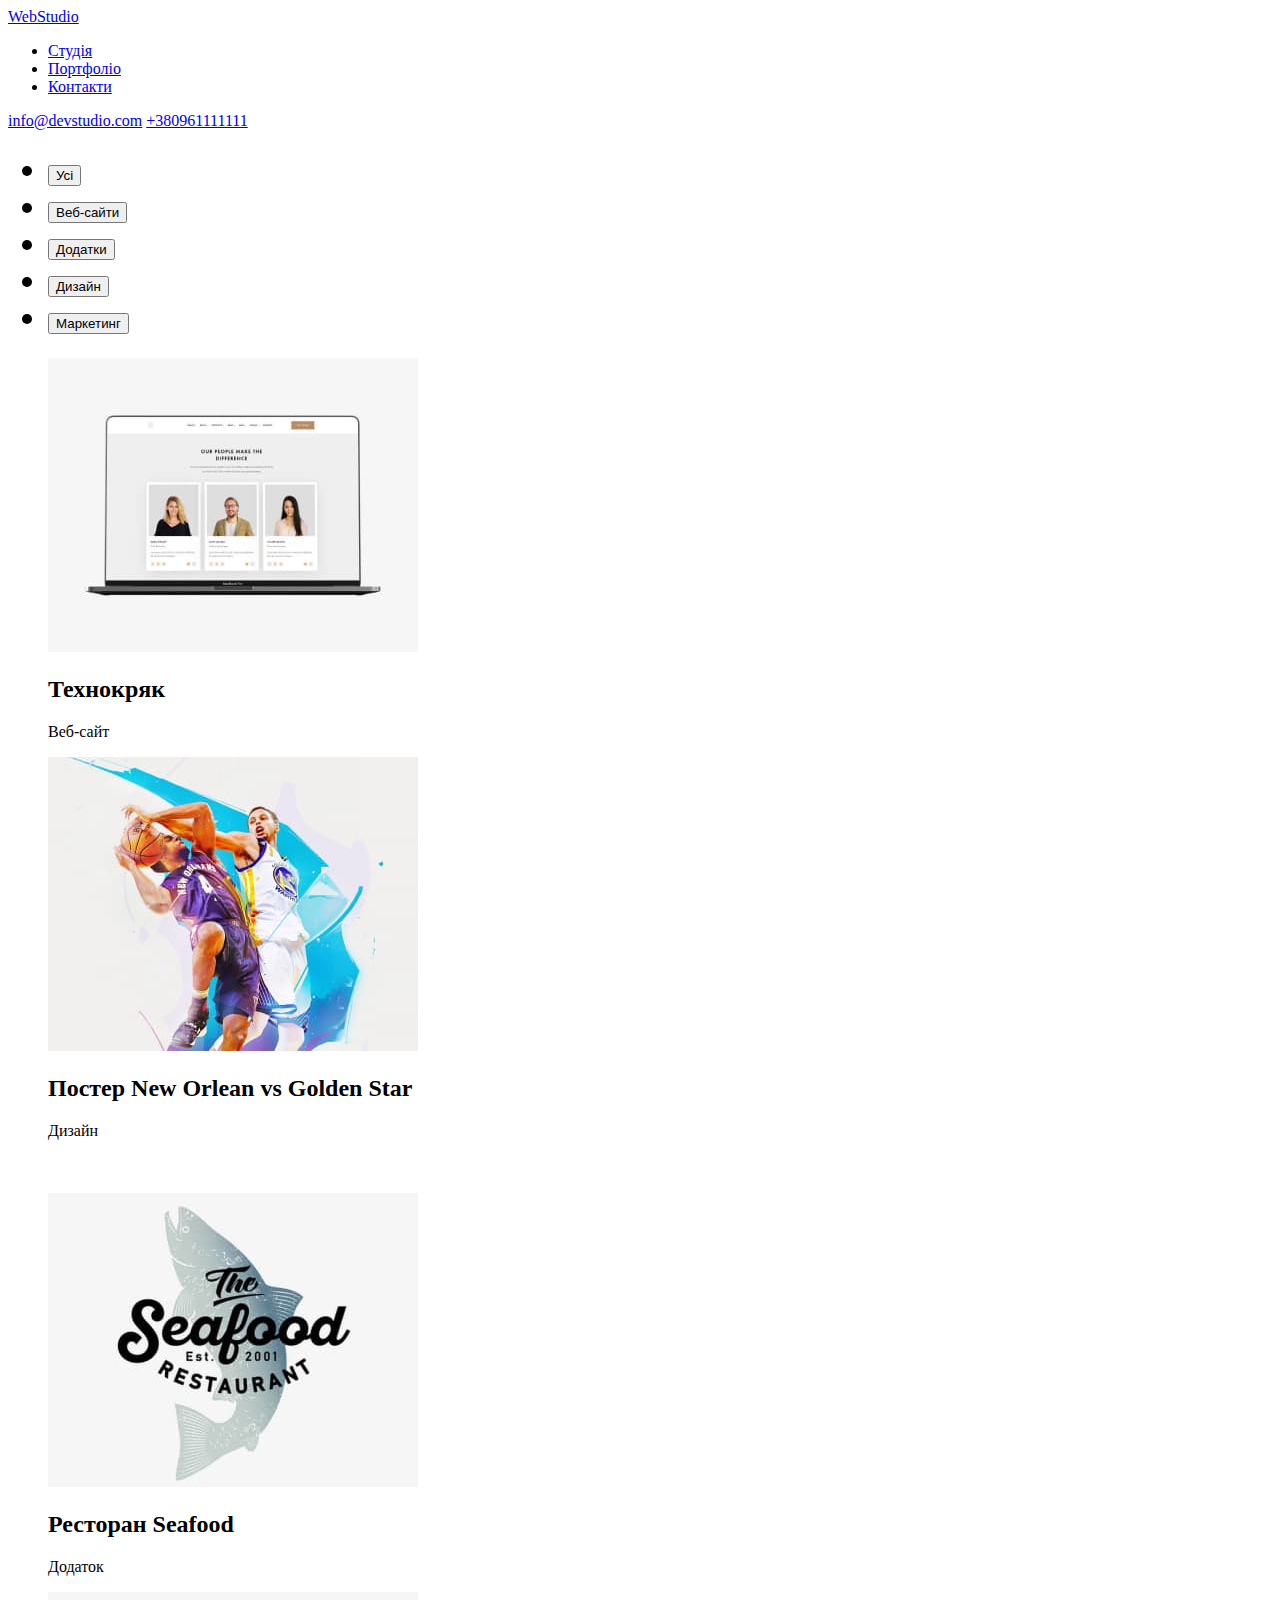
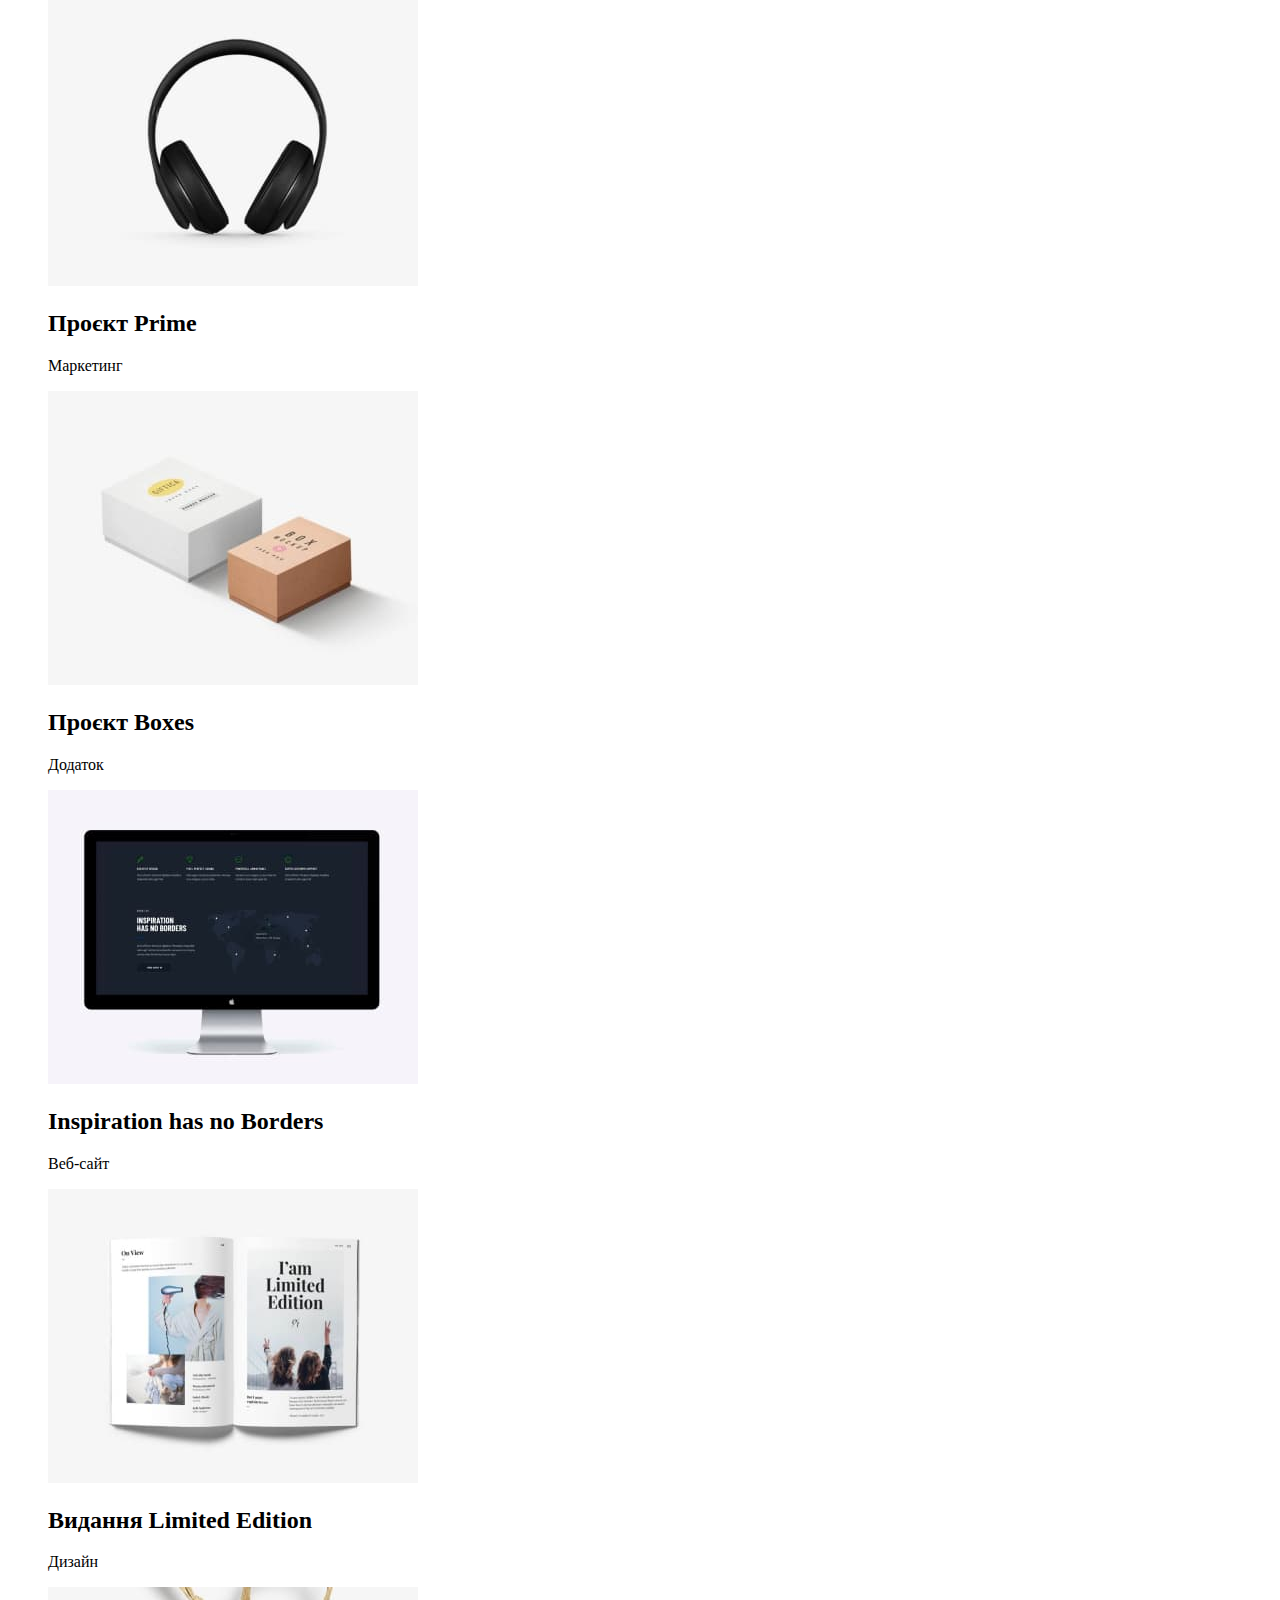
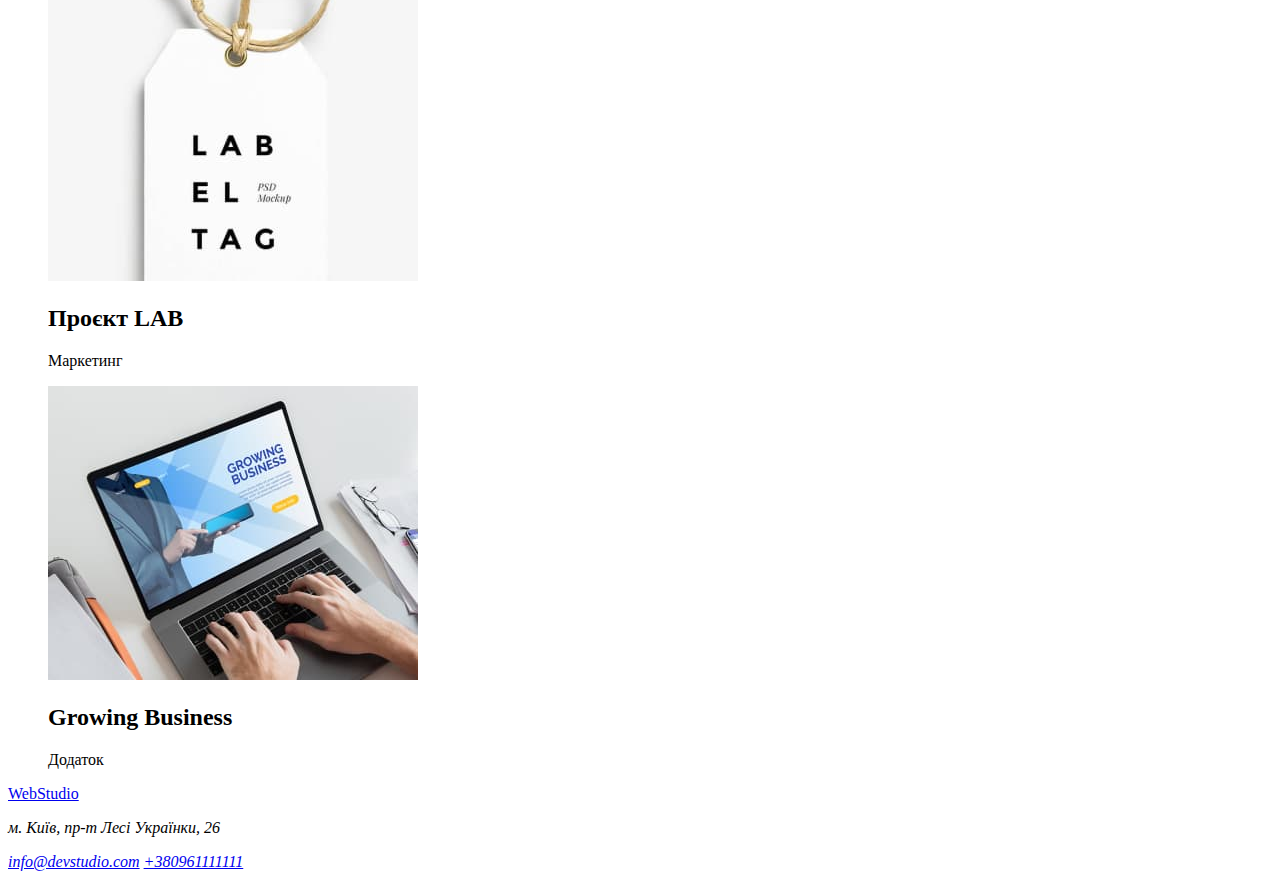
==== portfolio.html @ 53f3d430 "Зробив HTML розмітку" ====
<!DOCTYPE html>
<html lang="ua">
<head>
    <meta charset="UTF-8">
    <meta http-equiv="X-UA-Compatible" content="IE=edge">
    <meta name="viewport" content="width=device-width, initial-scale=1.0">
    <title>Document</title>
</head>
<body>
    <!--logo-->
    <header>
        <a href=" https://bodia0210.github.io/goit-markup-hw-01/ ">WebStudio</a>
    
        <!--navimenu-->
        <nav>
            <ul>
                <li><a href="#">Студія</a></li>
                <li><a href="#">Портфоліо</a></li>
                <li><a href="#">Контакти</a></li>
            </ul>
        </nav>
        <a href="email:info@devstudio.com ">info@devstudio.com</a>
        <a href="tel:+380961111111">+380961111111</a>
    </header>
    <main>
    <!--hero-->
    <selction>
        <!--Button-->
        <ul> <h1>
            <li><button>Усі</button></li>
            <li><button>Веб-сайти</button></li>
            <li><button>Додатки</button></li>
            <li><button>Дизайн</button></li>
            <li><button>Маркетинг</button></li>
            </h1>
        </ul>
        <!--Foto-->
        <figure>
            <img src="images/portf1.jpg" alt="tehnokriak website" width="370" />
            <figcaption>
                <h2>Технокряк</h2>
                <p>Веб-сайт</p>
            </figcaption>
        </figure>

        <figure>
            <img src="images/portf2.jpg" alt="Poster New Orlean vs Golden Star" width="370" />
            <figcaption>
                <h2>Постер New Orlean vs Golden Star</h2>
                <p>Дизайн</p>
            </figcaption>
        </figure>
        
        <figure>
            <img src="" alt="" width="370" />
            <figcaption>
                <h2></h2>
                <p></p>
            </figcaption>
        </figure>

        <figure>
            <img src="images/portf3.jpg" alt="Restoran Seafood" width="370" />
            <figcaption>
                <h2>Ресторан Seafood</h2>
                <p>Додаток</p>
            </figcaption>
        </figure>

        <figure>
            <img src="images/portf4.jpg" alt="Projekt Prime" width="370" />
            <figcaption>
                <h2>Проєкт Prime</h2>
                <p>Маркетинг</p>
            </figcaption>
        </figure>

        <figure>
            <img src="images/portf5.jpg" alt="Projekt Boxes" width="370" />
            <figcaption>
                <h2>Проєкт Boxes</h2>
                <p>Додаток</p>
            </figcaption>
        </figure>

        <figure>
            <img src="images/portf6.jpg" alt="web site Inspiration has no Borders" width="370" />
            <figcaption>
                <h2>Inspiration has no Borders</h2>
                <p>Веб-сайт</p>
            </figcaption>
        </figure>

        <figure>
            <img src="images/portf7.jpg" alt="Limited Edition" width="370" />
            <figcaption>
                <h2>Видання Limited Edition</h2>
                <p>Дизайн</p>
            </figcaption>
        </figure>

        <figure>
            <img src="images/portf8.jpg" alt="Projekt LAB" width="370" />
            <figcaption>
                <h2>Проєкт LAB</h2>
                <p>Маркетинг</p>
            </figcaption>
        </figure>

        <figure>
            <img src="images/portf9.jpg" alt="Growing Business" width="370" />
            <figcaption>
                <h2>Growing Business</h2>
                <p>Додаток</p>
            </figcaption>
        </figure>

    </selction>
    </main>

    <footer>
        <a href=" https://bodia0210.github.io/goit-markup-hw-01/">WebStudio</a>
        <address>
            <p>м. Київ, пр-т Лесі Українки, 26</p>
            <a href="info@devstudio.com">info@devstudio.com</a>
            <a href="tel:+380961111111">+380961111111</a>
        </address>
    </footer>

</body>
</html>
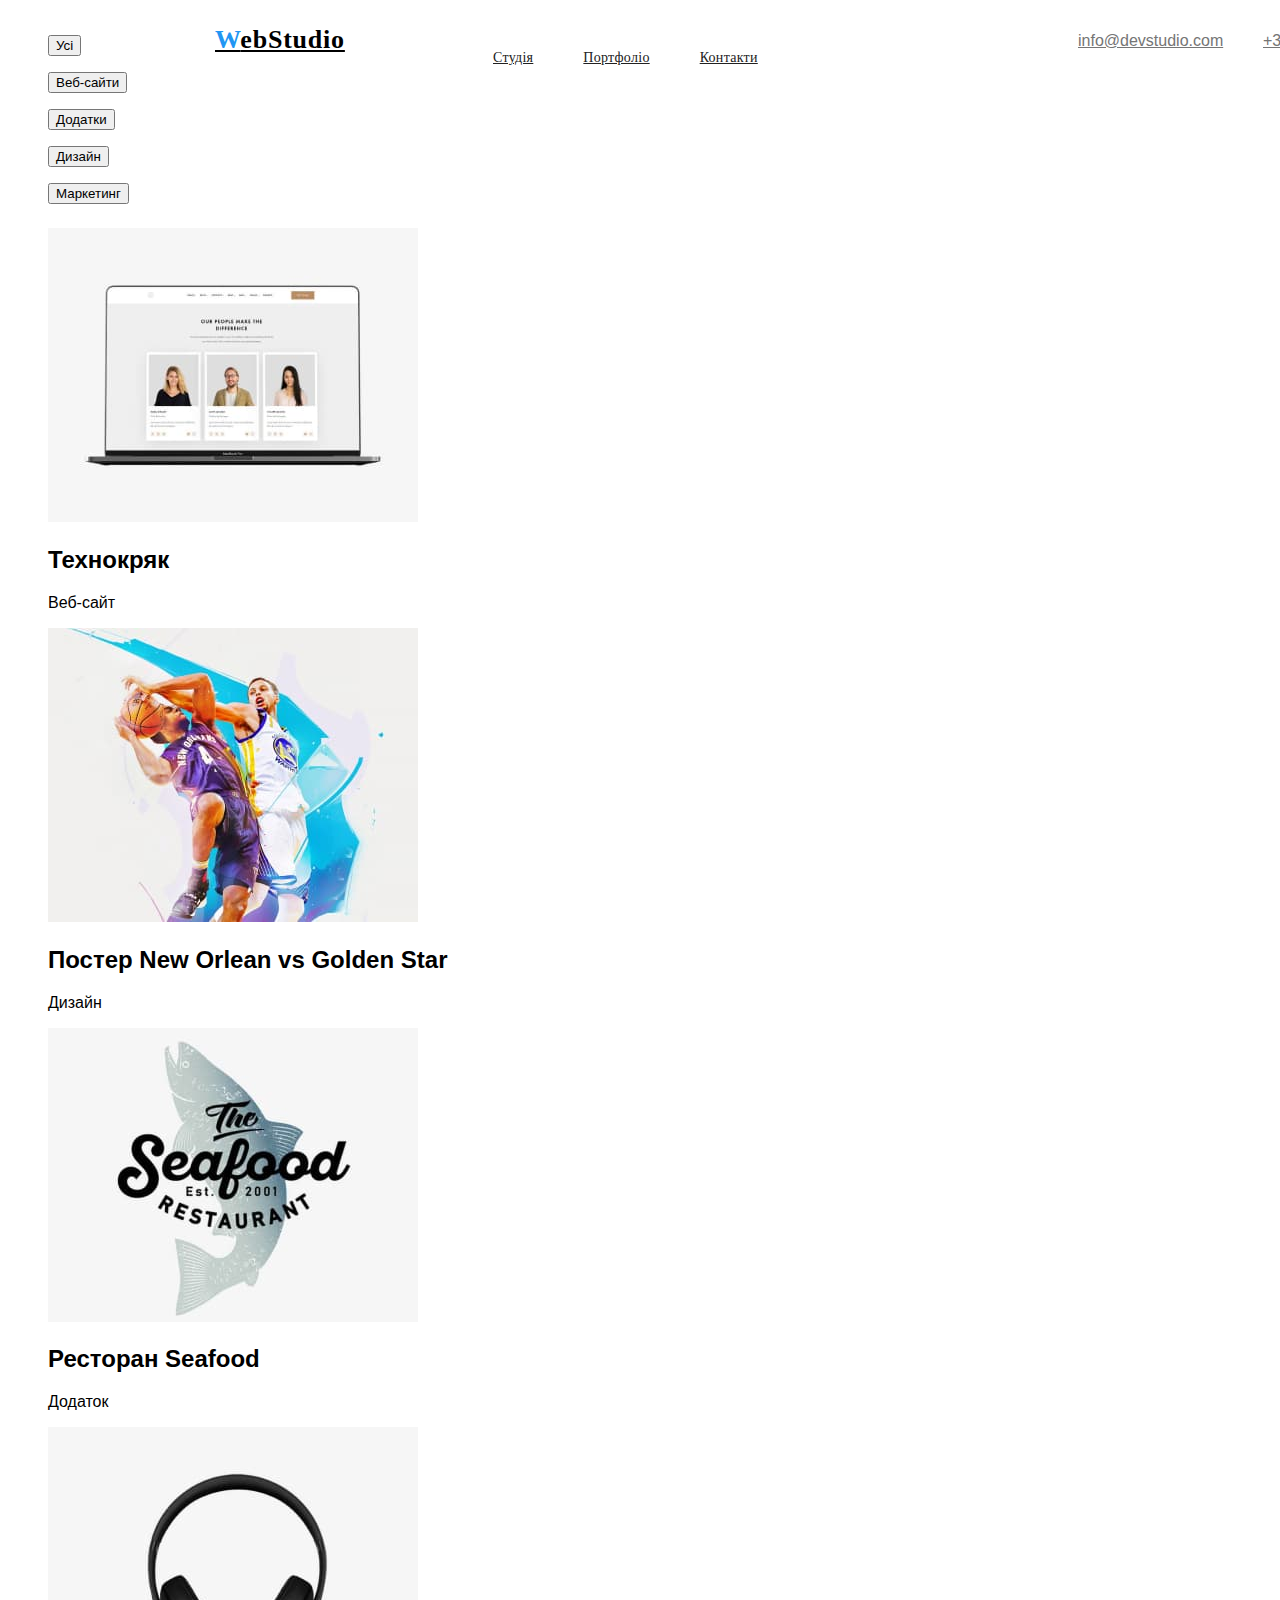
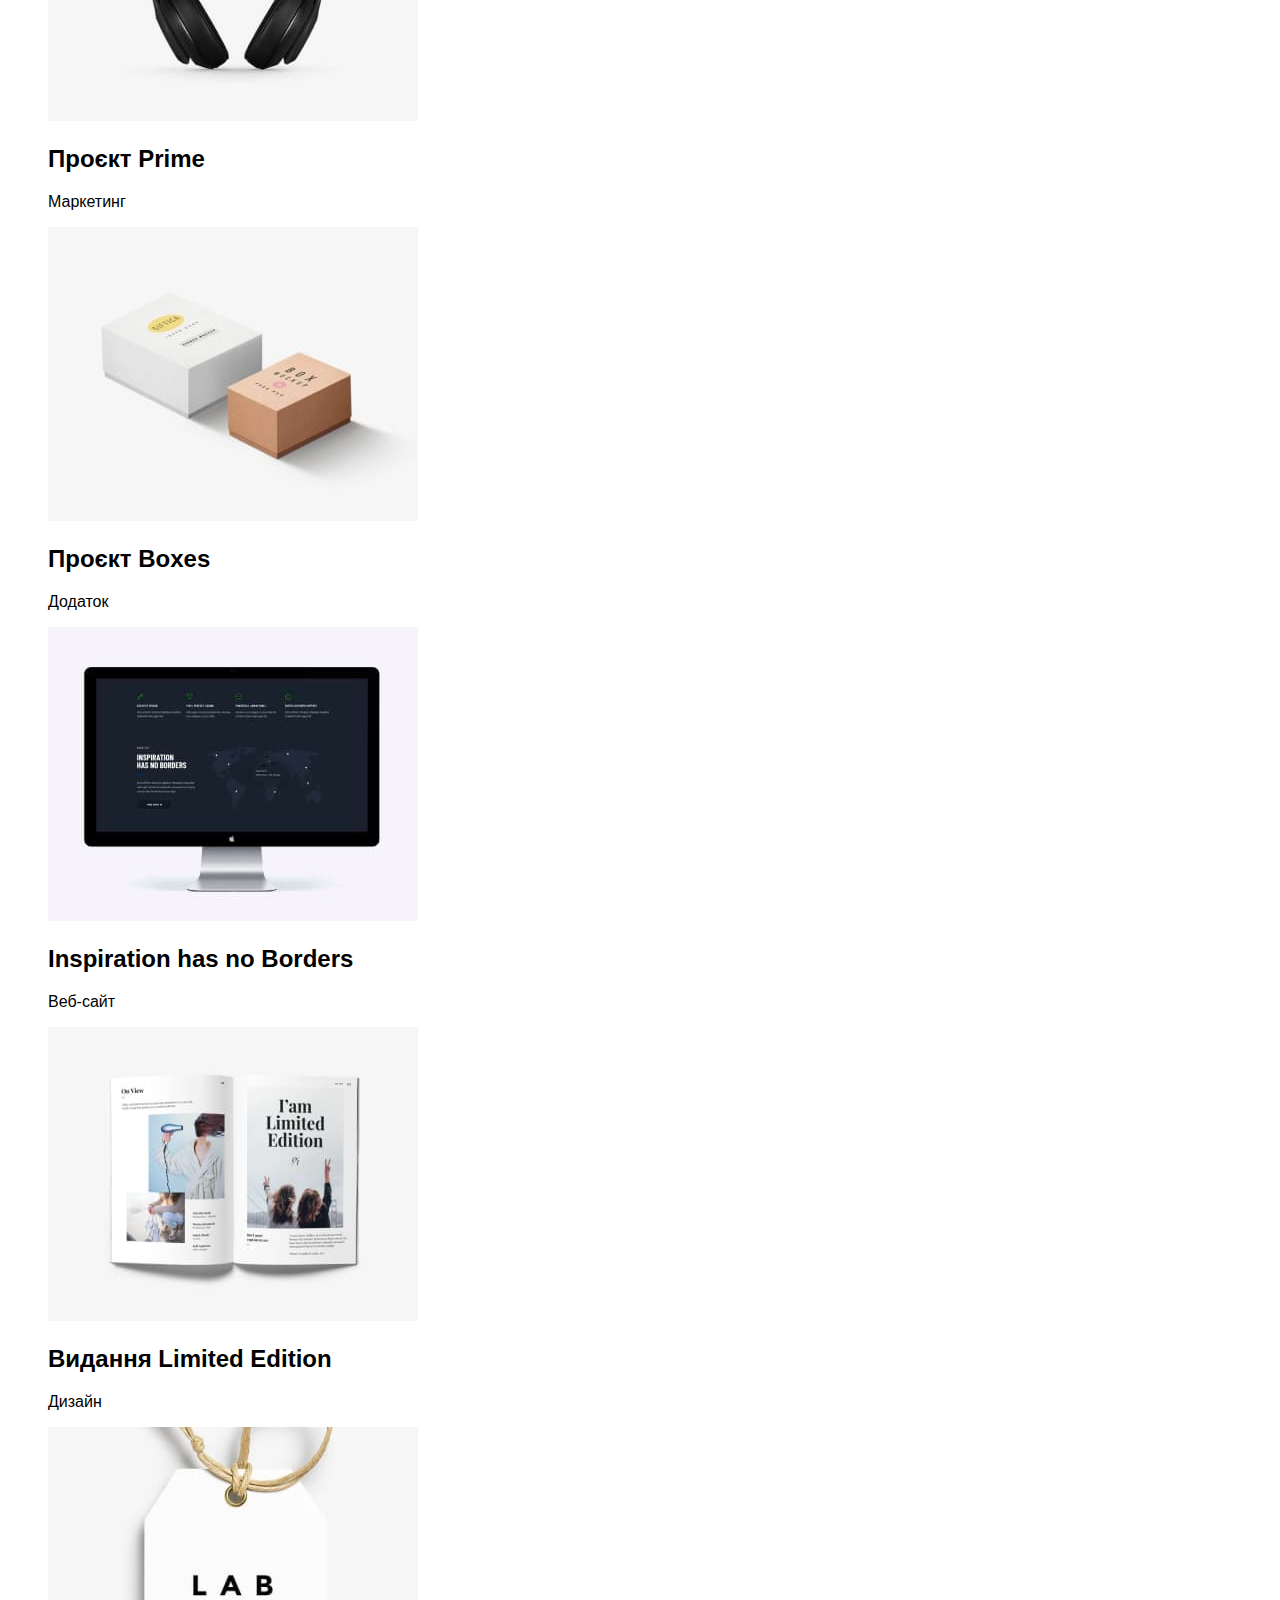
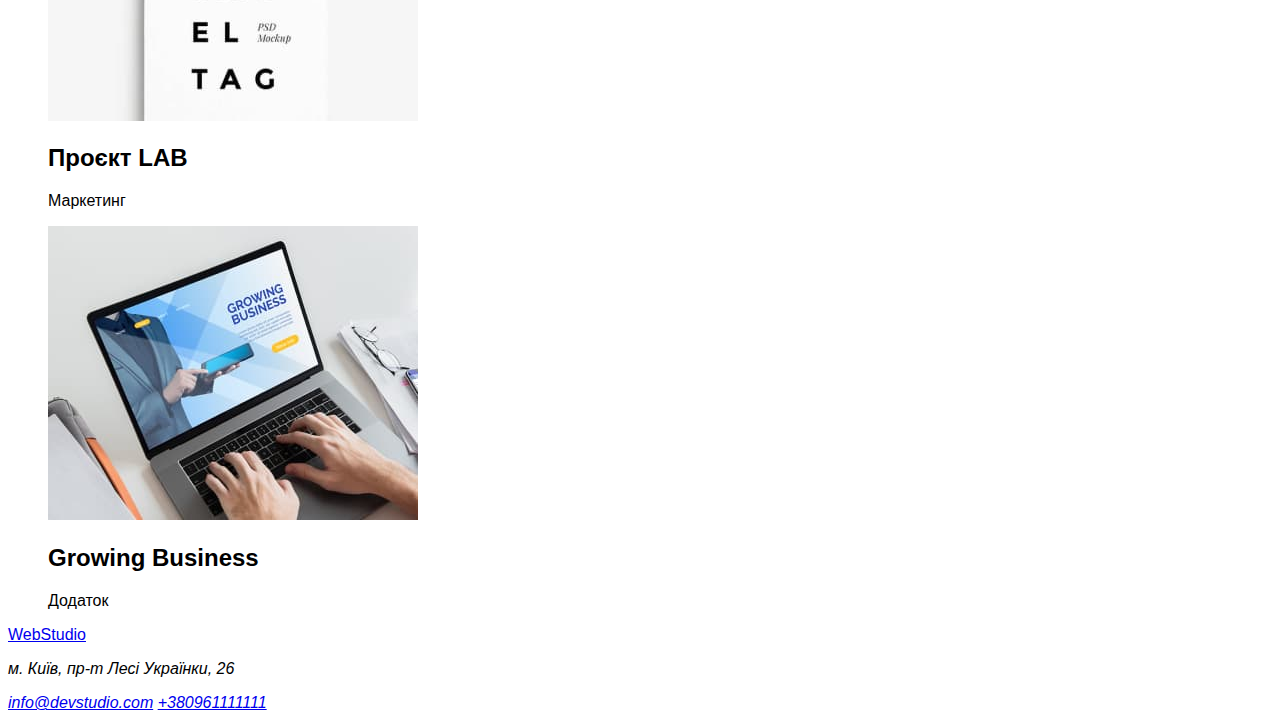
==== commit 70cd602a: "Обробка верхньої лінії" ====
--- a/portfolio.html
+++ b/portfolio.html
@@ -1,131 +1,131 @@
-<!DOCTYPE html>
+ <!DOCTYPE html>
 <html lang="ua">
-<head>
-    <meta charset="UTF-8">
-    <meta http-equiv="X-UA-Compatible" content="IE=edge">
-    <meta name="viewport" content="width=device-width, initial-scale=1.0">
+  <head>
+    <meta charset="UTF-8" />
+    <meta http-equiv="X-UA-Compatible" content="IE=edge" />
+    <meta name="viewport" content="width=device-width, initial-scale=1.0" />
     <title>Document</title>
-</head>
-<body>
+    <link rel="stylesheet" href="css/styles.css">
+  </head>
+  <body>
     <!--logo-->
-    <header>
-        <a href=" https://bodia0210.github.io/goit-markup-hw-01/ ">WebStudio</a>
+    <header class="top-line">
+        <a class="logo" href=" https://bodia0210.github.io/goit-markup-hw-01/ ">WebStudio</a>
     
         <!--navimenu-->
-        <nav>
-            <ul>
-                <li><a href="#">Студія</a></li>
-                <li><a href="#">Портфоліо</a></li>
-                <li><a href="#">Контакти</a></li>
+        <nav class="contact-link">
+            <ul class="menu">
+                <li><a class="studio" href="#">Студія</a></li>
+                <li><a class="portfolio" href="#">Портфоліо</a></li>
+                <li><a class="contackts" href="#">Контакти</a></li>
             </ul>
         </nav>
-        <a href="email:info@devstudio.com ">info@devstudio.com</a>
-        <a href="tel:+380961111111">+380961111111</a>
+        <a class="letter" href="email:info@devstudio.com ">info@devstudio.com</a>
+        <a class="call" href="tel:+380961111111">+380961111111</a>
     </header>
     <main>
-    <!--hero-->
-    <selction>
+      <!--hero-->
+      <selction class="button">
         <!--Button-->
-        <ul> <h1>
+        <ul>
+          <h1>
             <li><button>Усі</button></li>
             <li><button>Веб-сайти</button></li>
             <li><button>Додатки</button></li>
             <li><button>Дизайн</button></li>
             <li><button>Маркетинг</button></li>
-            </h1>
+          </h1>
         </ul>
         <!--Foto-->
         <figure>
-            <img src="images/portf1.jpg" alt="tehnokriak website" width="370" />
-            <figcaption>
-                <h2>Технокряк</h2>
-                <p>Веб-сайт</p>
-            </figcaption>
+          <img src="images/portf1.jpg" alt="tehnokriak website" width="370" />
+          <figcaption>
+            <h2>Технокряк</h2>
+            <p>Веб-сайт</p>
+          </figcaption>
         </figure>
 
         <figure>
-            <img src="images/portf2.jpg" alt="Poster New Orlean vs Golden Star" width="370" />
-            <figcaption>
-                <h2>Постер New Orlean vs Golden Star</h2>
-                <p>Дизайн</p>
-            </figcaption>
-        </figure>
-        
-        <figure>
-            <img src="" alt="" width="370" />
-            <figcaption>
-                <h2></h2>
-                <p></p>
-            </figcaption>
+          <img
+            src="images/portf2.jpg"
+            alt="Poster New Orlean vs Golden Star"
+            width="370"
+          />
+          <figcaption>
+            <h2>Постер New Orlean vs Golden Star</h2>
+            <p>Дизайн</p>
+          </figcaption>
         </figure>
 
         <figure>
-            <img src="images/portf3.jpg" alt="Restoran Seafood" width="370" />
-            <figcaption>
-                <h2>Ресторан Seafood</h2>
-                <p>Додаток</p>
-            </figcaption>
+          <img src="images/portf3.jpg" alt="Restoran Seafood" width="370" />
+          <figcaption>
+            <h2>Ресторан Seafood</h2>
+            <p>Додаток</p>
+          </figcaption>
         </figure>
 
         <figure>
-            <img src="images/portf4.jpg" alt="Projekt Prime" width="370" />
-            <figcaption>
-                <h2>Проєкт Prime</h2>
-                <p>Маркетинг</p>
-            </figcaption>
+          <img src="images/portf4.jpg" alt="Projekt Prime" width="370" />
+          <figcaption>
+            <h2>Проєкт Prime</h2>
+            <p>Маркетинг</p>
+          </figcaption>
         </figure>
 
         <figure>
-            <img src="images/portf5.jpg" alt="Projekt Boxes" width="370" />
-            <figcaption>
-                <h2>Проєкт Boxes</h2>
-                <p>Додаток</p>
-            </figcaption>
+          <img src="images/portf5.jpg" alt="Projekt Boxes" width="370" />
+          <figcaption>
+            <h2>Проєкт Boxes</h2>
+            <p>Додаток</p>
+          </figcaption>
         </figure>
 
         <figure>
-            <img src="images/portf6.jpg" alt="web site Inspiration has no Borders" width="370" />
-            <figcaption>
-                <h2>Inspiration has no Borders</h2>
-                <p>Веб-сайт</p>
-            </figcaption>
+          <img
+            src="images/portf6.jpg"
+            alt="web site Inspiration has no Borders"
+            width="370"
+          />
+          <figcaption>
+            <h2>Inspiration has no Borders</h2>
+            <p>Веб-сайт</p>
+          </figcaption>
         </figure>
 
         <figure>
-            <img src="images/portf7.jpg" alt="Limited Edition" width="370" />
-            <figcaption>
-                <h2>Видання Limited Edition</h2>
-                <p>Дизайн</p>
-            </figcaption>
+          <img src="images/portf7.jpg" alt="Limited Edition" width="370" />
+          <figcaption>
+            <h2>Видання Limited Edition</h2>
+            <p>Дизайн</p>
+          </figcaption>
         </figure>
 
         <figure>
-            <img src="images/portf8.jpg" alt="Projekt LAB" width="370" />
-            <figcaption>
-                <h2>Проєкт LAB</h2>
-                <p>Маркетинг</p>
-            </figcaption>
+          <img src="images/portf8.jpg" alt="Projekt LAB" width="370" />
+          <figcaption>
+            <h2>Проєкт LAB</h2>
+            <p>Маркетинг</p>
+          </figcaption>
         </figure>
 
         <figure>
-            <img src="images/portf9.jpg" alt="Growing Business" width="370" />
-            <figcaption>
-                <h2>Growing Business</h2>
-                <p>Додаток</p>
-            </figcaption>
+          <img src="images/portf9.jpg" alt="Growing Business" width="370" />
+          <figcaption>
+            <h2>Growing Business</h2>
+            <p>Додаток</p>
+          </figcaption>
         </figure>
-
-    </selction>
+      </selction>
     </main>
 
-    <footer>
-        <a href=" https://bodia0210.github.io/goit-markup-hw-01/">WebStudio</a>
-        <address>
-            <p>м. Київ, пр-т Лесі Українки, 26</p>
-            <a href="info@devstudio.com">info@devstudio.com</a>
-            <a href="tel:+380961111111">+380961111111</a>
-        </address>
+    <footer class="basement">
+      <a href=" https://bodia0210.github.io/goit-markup-hw-01/">WebStudio</a>
+      <address>
+        <p>м. Київ, пр-т Лесі Українки, 26</p>
+        <a href="info@devstudio.com">info@devstudio.com</a>
+        <a href="tel:+380961111111">+380961111111</a>
+      </address>
     </footer>
-
-</body>
-</html>+  </body>
+</html>
--- a/css/styles.css
+++ b/css/styles.css
@@ -0,0 +1,171 @@
+ body {
+  ont-family: 'Raleway', sans-serif;
+    font-family: 'Roboto', sans-serif;
+ }
+li {
+  list-style: none;
+}
+/* .top-line */
+
+.top-line { 
+position: absolute;
+  width: 1600px;
+  height: 80px;
+  left: 0px;
+  top: 0px;
+}
+
+.logo {
+  position: absolute;
+    width: 145px;
+    height: 31px;
+    left: 215px;
+    top: 24px;
+  
+    font-family: 'Raleway';
+    font-style: normal;
+    font-weight: 700;
+    font-size: 26px;
+    line-height: 31px;
+    letter-spacing: 0.03em;
+  color: black;
+}
+.logo:focus {
+  color: #2196f3;
+}
+.logo:hover {
+  color: #2196f3;
+}
+.logo::first-letter {color: #2196F3;}
+.contact-link 
+{ flex-direction: row;
+
+}
+.contact-link:focus {color: #2196f3;}
+.contact-link:hover {color: #2196f3;}
+
+.menu 
+{
+  display: flex;
+  position: absolute;
+    width: 281px;
+    height: 16px;
+    left: 453px;
+    top: 32px;
+}
+.studio {
+padding-right: 50px;
+  font-family: 'Roboto';
+  font-style: normal;
+  font-weight: 500;
+  font-size: 14px;
+  line-height: 16px;
+  letter-spacing: 0.02em;
+color: #212121;
+}
+.studio:focus {color: #2196F3;}
+.studio:hover {color: #2196F3;}
+
+.portfolio {
+  font-family: 'Roboto';
+  font-style: normal;
+  font-weight: 500;
+  font-size: 14px;
+  line-height: 16px;
+  letter-spacing: 0.02em;
+  color: #212121;
+}
+.portfolio:focus {color: #2196F3;}
+.portfolio:hover {color: #2196F3;}
+
+.contackts {
+padding-left: 50px;
+  font-family: 'Roboto';
+  font-style: normal;
+  font-weight: 500;
+  font-size: 14px;
+  line-height: 16px;
+  letter-spacing: 0.02em;
+  color: #212121;
+}
+.contackts:focus {color: #2196F3;}
+.contackts:hover {color: #2196F3;}
+.letter
+{
+  color: #757575;
+  position: absolute;
+    width: 135px;
+    height: 16px;
+    left: 1078px;
+    top: 32px;
+}
+.letter:focus {color: #2196f3;}
+.letter:hover {color: #2196f3;}
+
+.call
+{ color: #757575;
+  position: absolute;
+    width: 122px;
+    height: 16px;
+    left: 1263px;
+    top: 32px;
+}
+.call:focus {color: #2196f3;}
+.call:hover {color: #2196f3;}
+
+/* hero */
+.hero {
+  position: absolute;
+    width: 1600px;
+    height: 600px;
+    left: 0px;
+    top: 80px;
+    background: #2F303A;
+}
+.title 
+{
+  padding-top: 200px;
+  padding-right: 452px;
+  padding-bottom: 280px;
+  padding-left: 452px;
+  font-family: 'Roboto';
+    font-style: normal;
+    font-weight: 900;
+    font-size: 44px;
+    line-height: 60px;
+    text-align: center;
+    letter-spacing: 0.06em;
+    text-transform: uppercase;
+  
+    color: #FFFFFF;
+}
+
+/* button-one */
+
+.button-one {
+  position: absolute;
+    width: 216px;
+    height: 50px;
+    left: 692px;
+    top: 430px;
+ background-color: #2196f3; 
+    color: #FFFFFF;
+}
+
+/* features */
+.features {
+  
+}
+
+/* activity */
+.activity {
+}
+
+/* our-team */
+.our-team {
+  
+}
+
+/* our-team */
+.our-team {
+}
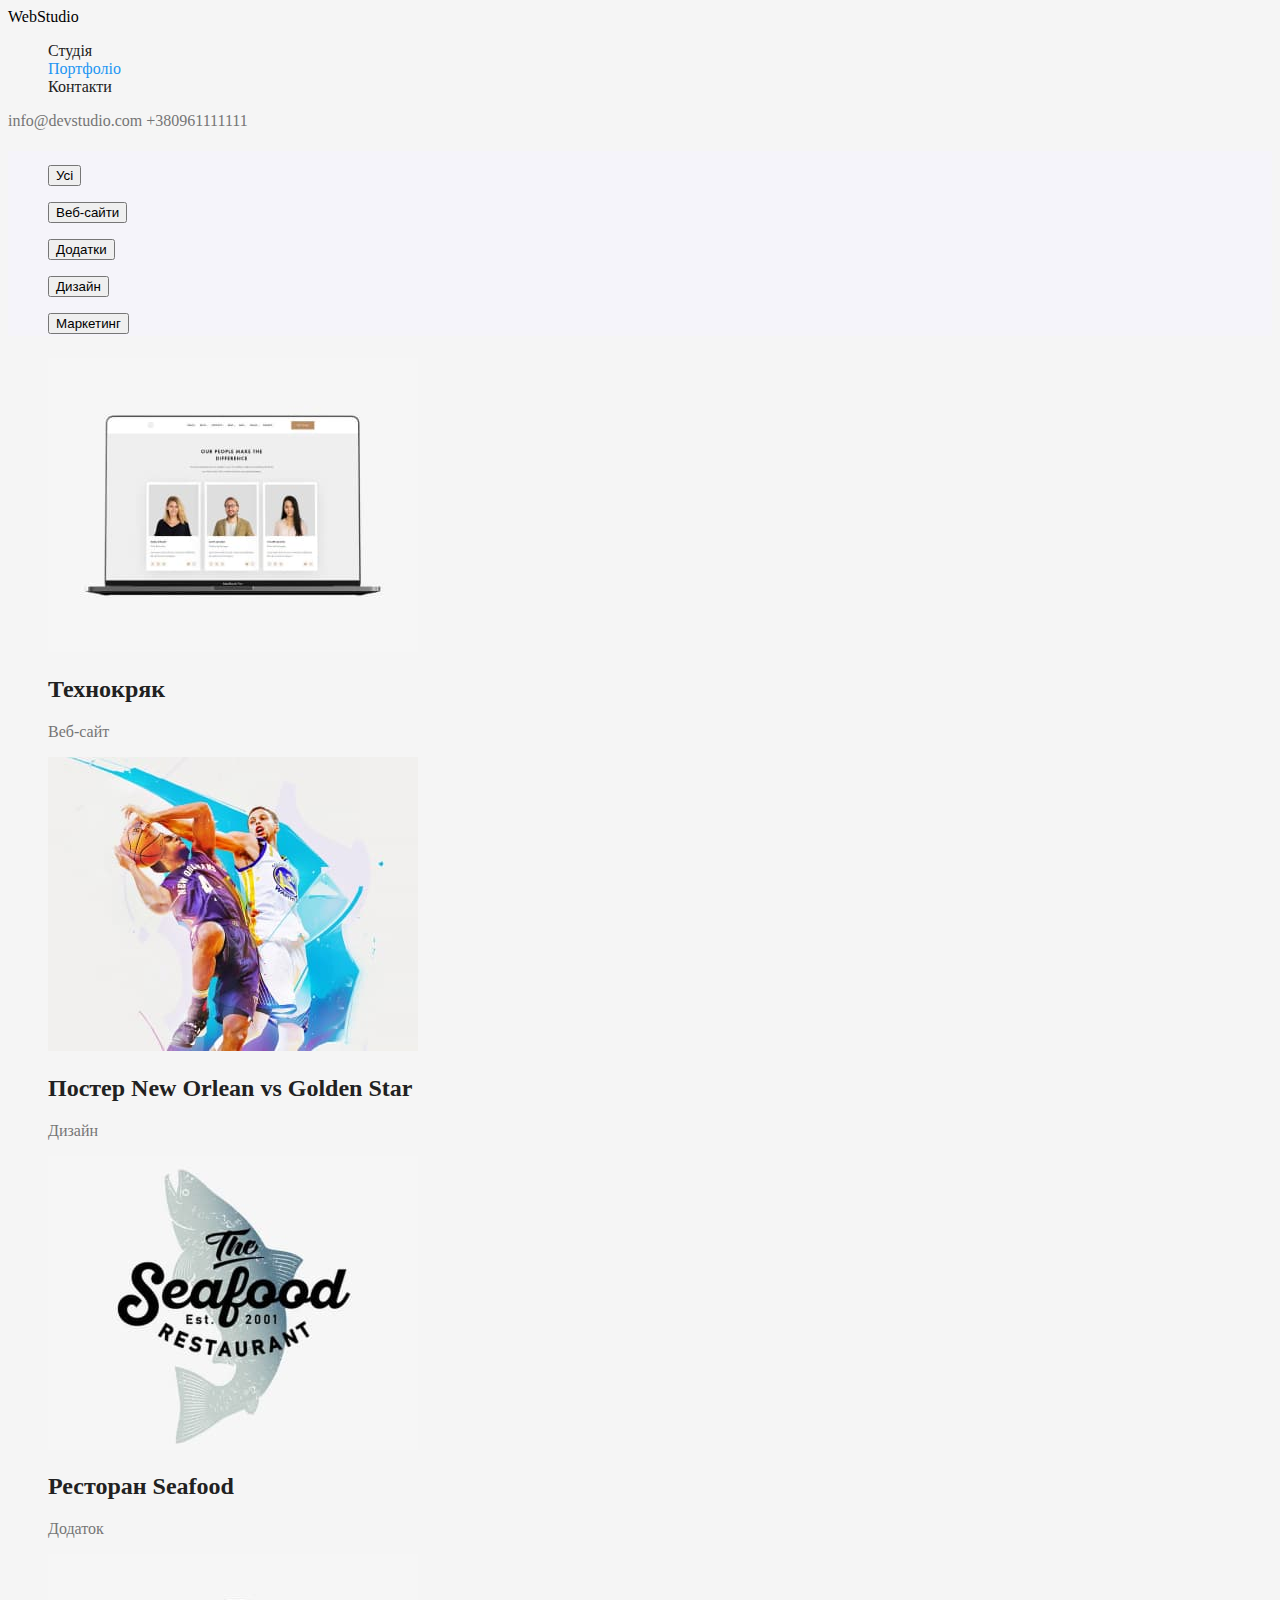
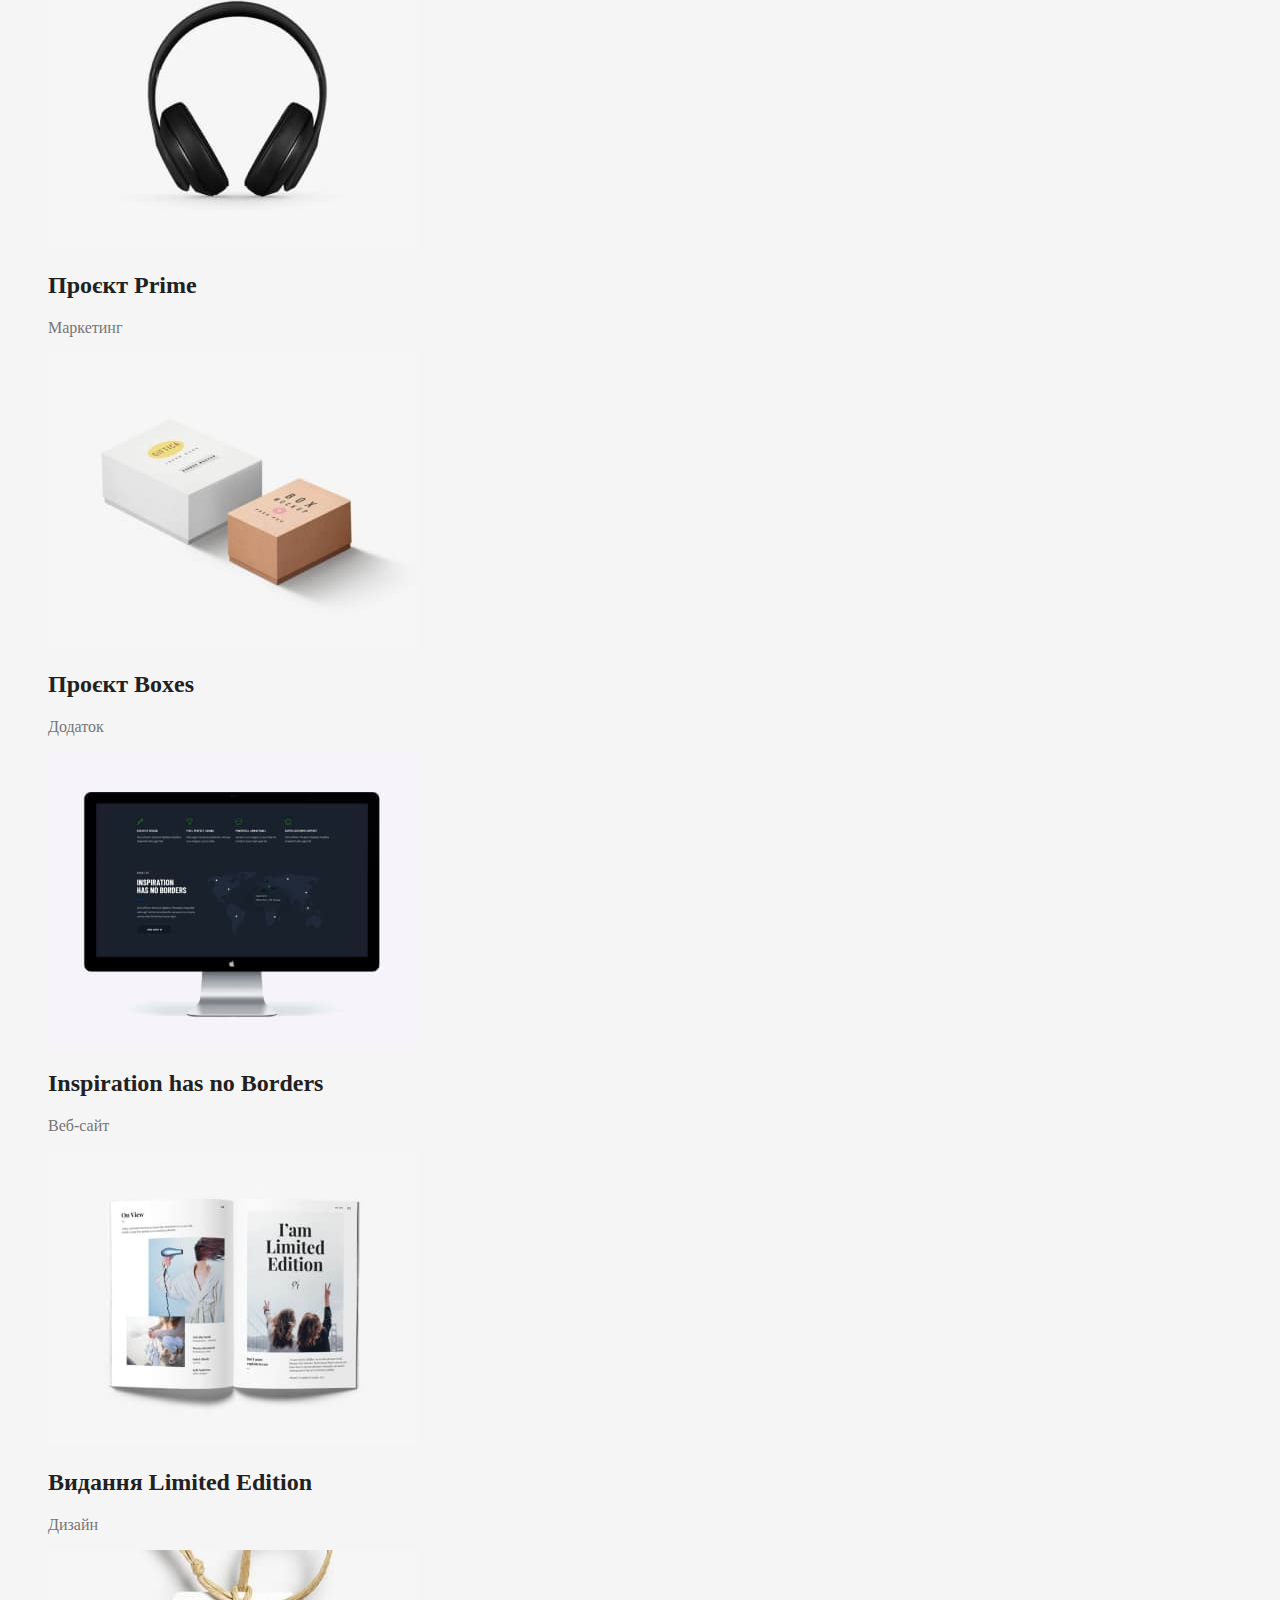
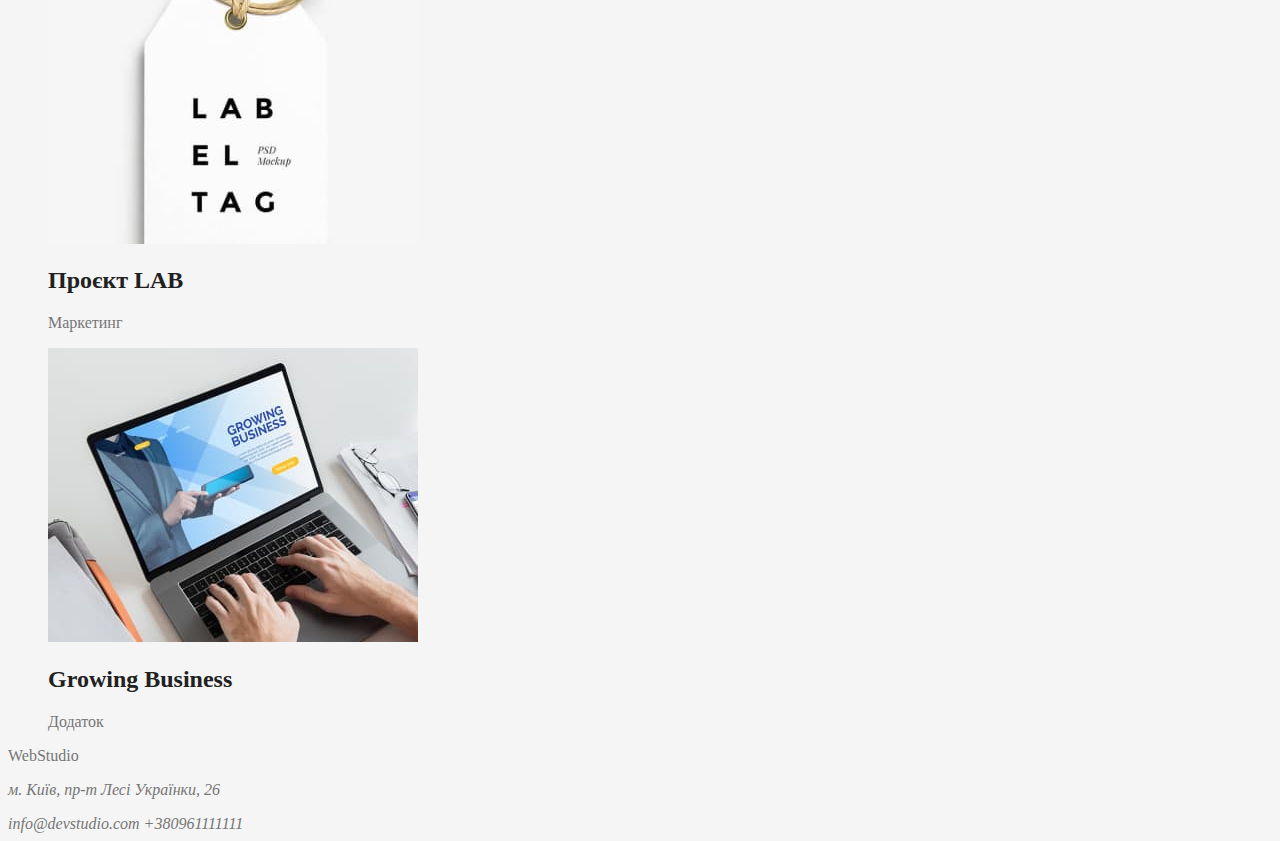
==== commit 8b07820e: "задаю кольори та фон тексту" ====
--- a/portfolio.html
+++ b/portfolio.html
@@ -1,122 +1,128 @@
- <!DOCTYPE html>
+<!DOCTYPE html>
 <html lang="ua">
   <head>
     <meta charset="UTF-8" />
     <meta http-equiv="X-UA-Compatible" content="IE=edge" />
     <meta name="viewport" content="width=device-width, initial-scale=1.0" />
     <title>Document</title>
-    <link rel="stylesheet" href="css/styles.css">
+    <link rel="stylesheet" href="css/styles.css" />
   </head>
   <body>
     <!--logo-->
-    <header class="top-line">
-        <a class="logo" href=" https://bodia0210.github.io/goit-markup-hw-01/ ">WebStudio</a>
-    
-        <!--navimenu-->
-        <nav class="contact-link">
-            <ul class="menu">
-                <li><a class="studio" href="#">Студія</a></li>
-                <li><a class="portfolio" href="#">Портфоліо</a></li>
-                <li><a class="contackts" href="#">Контакти</a></li>
-            </ul>
-        </nav>
-        <a class="letter" href="email:info@devstudio.com ">info@devstudio.com</a>
-        <a class="call" href="tel:+380961111111">+380961111111</a>
+
+    <header>
+      <a href=" https://bodia0210.github.io/goit-markup-hw-01/ " class="logo"
+        >WebStudio</a
+      >
+
+      <!--navimenu-->
+
+      <nav class="navimenu">
+        <ul class="site-nav">
+          <li><a href="./index.html" class="link">Студія</a></li>
+          <li><a href="#" class="link current">Портфоліо</a></li>
+          <li><a href="#" class="link">Контакти</a></li>
+        </ul>
+      </nav>
+
+      <a class="letter" href="email:info@devstudio.com ">info@devstudio.com</a>
+      <a class="call" href="tel:+380961111111">+380961111111</a>
     </header>
     <main>
       <!--hero-->
-      <selction class="button">
+      <section>
         <!--Button-->
-        <ul>
-          <h1>
-            <li><button>Усі</button></li>
-            <li><button>Веб-сайти</button></li>
-            <li><button>Додатки</button></li>
-            <li><button>Дизайн</button></li>
-            <li><button>Маркетинг</button></li>
+        <ul class="portf-menu">
+          <h1 >
+            <li><button class="filtr">Усі</button></li>
+            <li><button class="filtr">Веб-сайти</button></li>
+            <li><button class="filtr">Додатки</button></li>
+            <li><button class="filtr">Дизайн</button></li>
+            <li><button class="filtr">Маркетинг</button></li>
           </h1>
         </ul>
-        <!--Foto-->
-        <figure>
-          <img src="images/portf1.jpg" alt="tehnokriak website" width="370" />
-          <figcaption>
-            <h2>Технокряк</h2>
-            <p>Веб-сайт</p>
-          </figcaption>
-        </figure>
+      </section>
+      <!--Foto-->
 
-        <figure>
-          <img
-            src="images/portf2.jpg"
-            alt="Poster New Orlean vs Golden Star"
-            width="370"
-          />
-          <figcaption>
-            <h2>Постер New Orlean vs Golden Star</h2>
-            <p>Дизайн</p>
-          </figcaption>
-        </figure>
+      <figure>
+        <img src="images/portf1.jpg" alt="tehnokriak website" width="370" />
+        <figcaption>
+          <h2>Технокряк</h2>
+          <p>Веб-сайт</p>
+        </figcaption>
+      </figure>
 
-        <figure>
-          <img src="images/portf3.jpg" alt="Restoran Seafood" width="370" />
-          <figcaption>
-            <h2>Ресторан Seafood</h2>
-            <p>Додаток</p>
-          </figcaption>
-        </figure>
+      <figure>
+        <img
+          src="images/portf2.jpg"
+          alt="Poster New Orlean vs Golden Star"
+          width="370"
+        />
+        <figcaption>
+          <h2>Постер New Orlean vs Golden Star</h2>
+          <p>Дизайн</p>
+        </figcaption>
+      </figure>
 
-        <figure>
-          <img src="images/portf4.jpg" alt="Projekt Prime" width="370" />
-          <figcaption>
-            <h2>Проєкт Prime</h2>
-            <p>Маркетинг</p>
-          </figcaption>
-        </figure>
+      <figure>
+        <img src="images/portf3.jpg" alt="Restoran Seafood" width="370" />
+        <figcaption>
+          <h2>Ресторан Seafood</h2>
+          <p>Додаток</p>
+        </figcaption>
+      </figure>
 
-        <figure>
-          <img src="images/portf5.jpg" alt="Projekt Boxes" width="370" />
-          <figcaption>
-            <h2>Проєкт Boxes</h2>
-            <p>Додаток</p>
-          </figcaption>
-        </figure>
+      <figure>
+        <img src="images/portf4.jpg" alt="Projekt Prime" width="370" />
+        <figcaption>
+          <h2>Проєкт Prime</h2>
+          <p>Маркетинг</p>
+        </figcaption>
+      </figure>
 
-        <figure>
-          <img
-            src="images/portf6.jpg"
-            alt="web site Inspiration has no Borders"
-            width="370"
-          />
-          <figcaption>
-            <h2>Inspiration has no Borders</h2>
-            <p>Веб-сайт</p>
-          </figcaption>
-        </figure>
+      <figure>
+        <img src="images/portf5.jpg" alt="Projekt Boxes" width="370" />
+        <figcaption>
+          <h2>Проєкт Boxes</h2>
+          <p>Додаток</p>
+        </figcaption>
+      </figure>
 
-        <figure>
-          <img src="images/portf7.jpg" alt="Limited Edition" width="370" />
-          <figcaption>
-            <h2>Видання Limited Edition</h2>
-            <p>Дизайн</p>
-          </figcaption>
-        </figure>
+      <figure>
+        <img
+          src="images/portf6.jpg"
+          alt="web site Inspiration has no Borders"
+          width="370"
+        />
+        <figcaption>
+          <h2>Inspiration has no Borders</h2>
+          <p>Веб-сайт</p>
+        </figcaption>
+      </figure>
 
-        <figure>
-          <img src="images/portf8.jpg" alt="Projekt LAB" width="370" />
-          <figcaption>
-            <h2>Проєкт LAB</h2>
-            <p>Маркетинг</p>
-          </figcaption>
-        </figure>
+      <figure>
+        <img src="images/portf7.jpg" alt="Limited Edition" width="370" />
+        <figcaption>
+          <h2>Видання Limited Edition</h2>
+          <p>Дизайн</p>
+        </figcaption>
+      </figure>
 
-        <figure>
-          <img src="images/portf9.jpg" alt="Growing Business" width="370" />
-          <figcaption>
-            <h2>Growing Business</h2>
-            <p>Додаток</p>
-          </figcaption>
-        </figure>
-      </selction>
+      <figure>
+        <img src="images/portf8.jpg" alt="Projekt LAB" width="370" />
+        <figcaption>
+          <h2>Проєкт LAB</h2>
+          <p>Маркетинг</p>
+        </figcaption>
+      </figure>
+
+      <figure>
+        <img src="images/portf9.jpg" alt="Growing Business" width="370" />
+        <figcaption>
+          <h2>Growing Business</h2>
+          <p>Додаток</p>
+        </figcaption>
+      </figure>
     </main>
 
     <footer class="basement">
--- a/css/styles.css
+++ b/css/styles.css
@@ -1,171 +1,50 @@
- body {
-  ont-family: 'Raleway', sans-serif;
-    font-family: 'Roboto', sans-serif;
- }
-li {
-  list-style: none;
+body {
+  background-color: #F5F5F5;
+ color: #212121; 
 }
-/* .top-line */
+a {text-decoration: none;
+color: #757575;}
 
-.top-line { 
-position: absolute;
-  width: 1600px;
-  height: 80px;
-  left: 0px;
-  top: 0px;
+a:hover, a:focus {color: #2196F3;}
+
+ul {list-style: none;}
+
+p {color: #757575;}
+
+/* logo */
+.logo {color: #000000;}
+.logo:hover,
+.logo:focus {color: #2196F3;}
+
+/* navimenu */
+.site-nav .link 
+ {color:#212121 ;}
+
+.site-nav .link:hover,
+.site-nav .link:focus 
+{ color: #2196F3;}
+
+.site-nav .link.current {
+color: #2196F3;
 }
 
-.logo {
-  position: absolute;
-    width: 145px;
-    height: 31px;
-    left: 215px;
-    top: 24px;
-  
-    font-family: 'Raleway';
-    font-style: normal;
-    font-weight: 700;
-    font-size: 26px;
-    line-height: 31px;
-    letter-spacing: 0.03em;
-  color: black;
-}
-.logo:focus {
-  color: #2196f3;
-}
-.logo:hover {
-  color: #2196f3;
-}
-.logo::first-letter {color: #2196F3;}
-.contact-link 
-{ flex-direction: row;
+/* hero */
 
-}
-.contact-link:focus {color: #2196f3;}
-.contact-link:hover {color: #2196f3;}
+.hero {
+  background-color: #2F303A;
+  color: #FFFFFF;
+} 
+.button {
+  background-color: blue;
+  color: white;}
 
-.menu 
-{
-  display: flex;
-  position: absolute;
-    width: 281px;
-    height: 16px;
-    left: 453px;
-    top: 32px;
-}
-.studio {
-padding-right: 50px;
-  font-family: 'Roboto';
-  font-style: normal;
-  font-weight: 500;
-  font-size: 14px;
-  line-height: 16px;
-  letter-spacing: 0.02em;
-color: #212121;
-}
-.studio:focus {color: #2196F3;}
-.studio:hover {color: #2196F3;}
+  /* portf-page */
 
-.portfolio {
-  font-family: 'Roboto';
-  font-style: normal;
-  font-weight: 500;
-  font-size: 14px;
-  line-height: 16px;
-  letter-spacing: 0.02em;
-  color: #212121;
-}
-.portfolio:focus {color: #2196F3;}
-.portfolio:hover {color: #2196F3;}
-
-.contackts {
-padding-left: 50px;
-  font-family: 'Roboto';
-  font-style: normal;
-  font-weight: 500;
-  font-size: 14px;
-  line-height: 16px;
-  letter-spacing: 0.02em;
-  color: #212121;
-}
-.contackts:focus {color: #2196F3;}
-.contackts:hover {color: #2196F3;}
-.letter
-{
-  color: #757575;
-  position: absolute;
-    width: 135px;
-    height: 16px;
-    left: 1078px;
-    top: 32px;
-}
-.letter:focus {color: #2196f3;}
-.letter:hover {color: #2196f3;}
-
-.call
-{ color: #757575;
-  position: absolute;
-    width: 122px;
-    height: 16px;
-    left: 1263px;
-    top: 32px;
-}
-.call:focus {color: #2196f3;}
-.call:hover {color: #2196f3;}
-
-/* hero */
-.hero {
-  position: absolute;
-    width: 1600px;
-    height: 600px;
-    left: 0px;
-    top: 80px;
-    background: #2F303A;
-}
-.title 
-{
-  padding-top: 200px;
-  padding-right: 452px;
-  padding-bottom: 280px;
-  padding-left: 452px;
-  font-family: 'Roboto';
-    font-style: normal;
-    font-weight: 900;
-    font-size: 44px;
-    line-height: 60px;
-    text-align: center;
-    letter-spacing: 0.06em;
-    text-transform: uppercase;
-  
-    color: #FFFFFF;
-}
-
-/* button-one */
-
-.button-one {
-  position: absolute;
-    width: 216px;
-    height: 50px;
-    left: 692px;
-    top: 430px;
- background-color: #2196f3; 
-    color: #FFFFFF;
-}
-
-/* features */
-.features {
-  
-}
-
-/* activity */
-.activity {
-}
-
-/* our-team */
-.our-team {
-  
-}
-
-/* our-team */
-.our-team {
-}
+  /* portf-menu */
+  .portf-menu {
+    background-color: #F5F4FA;
+  }
+    .portf-menu .filtr:hover,
+    .portf-menu .filtr:focus {
+      background-color: #2196F3;
+       color: #FFFFFF;}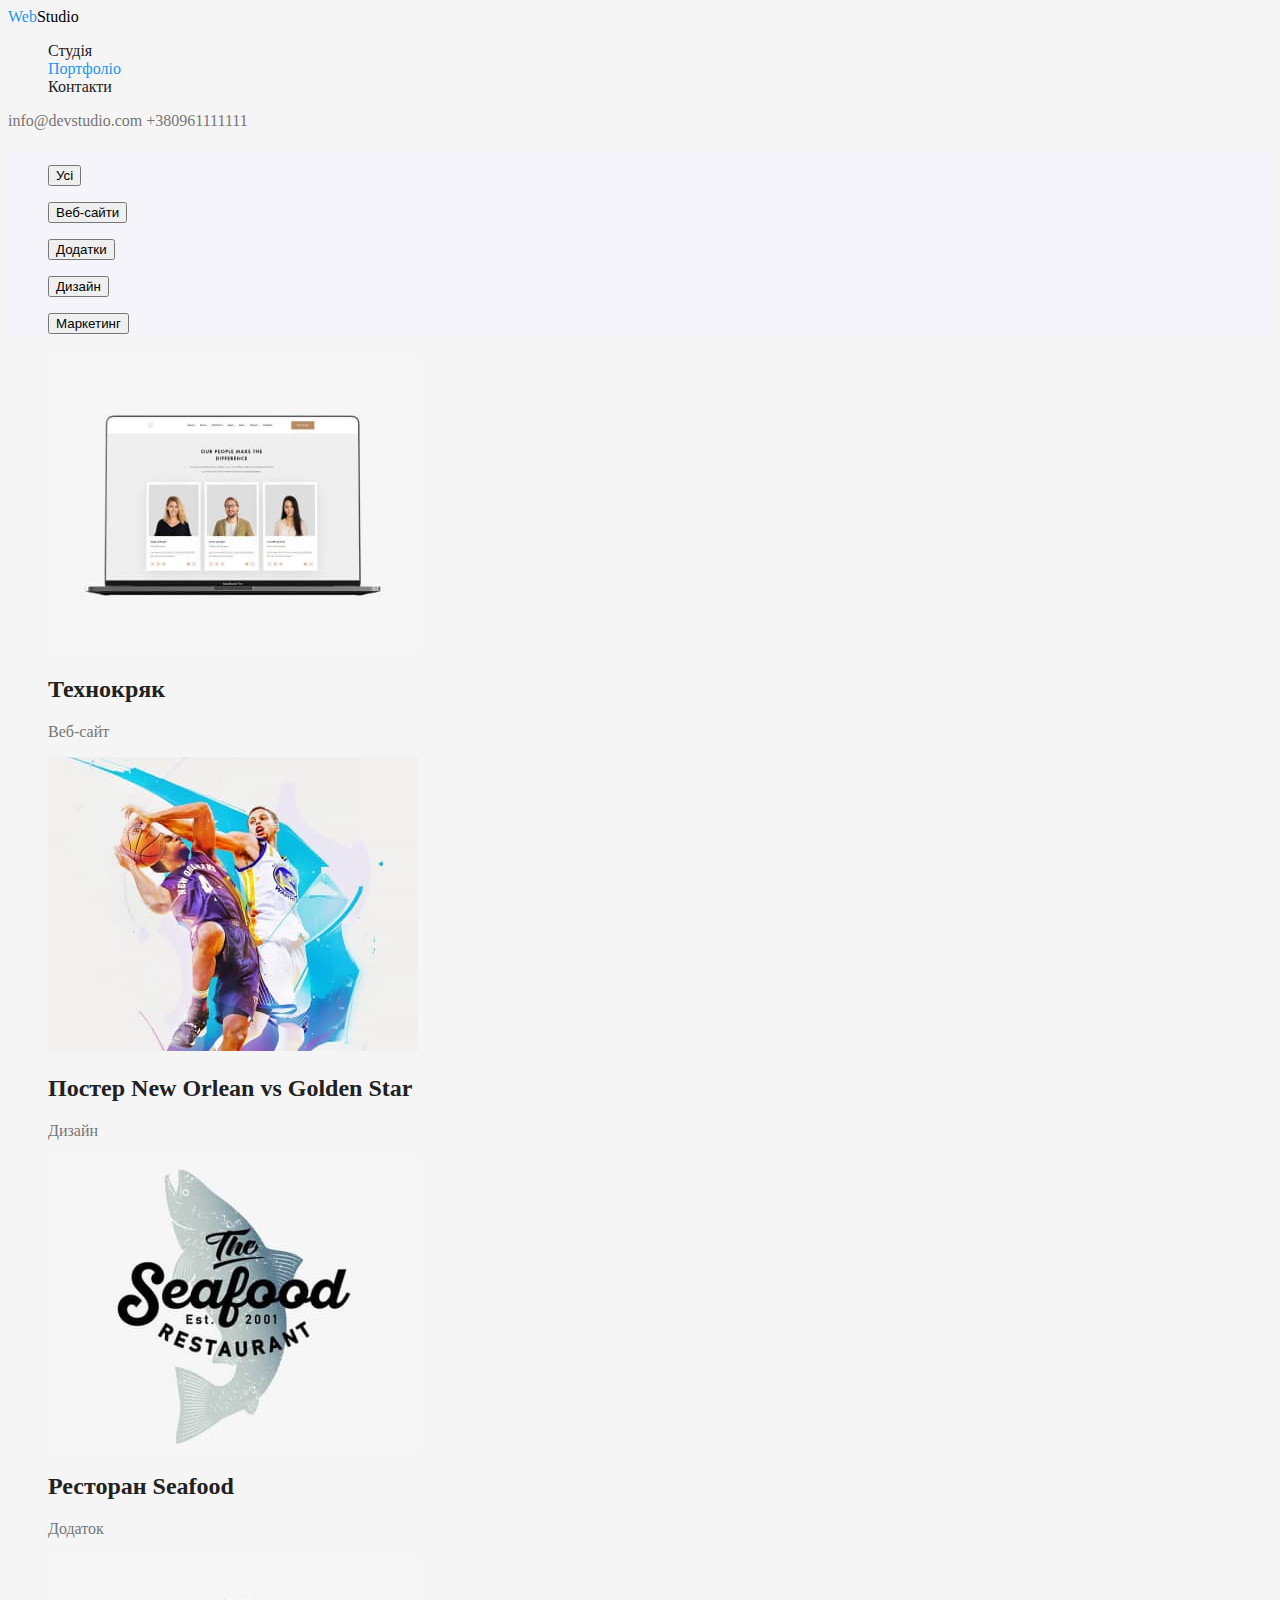
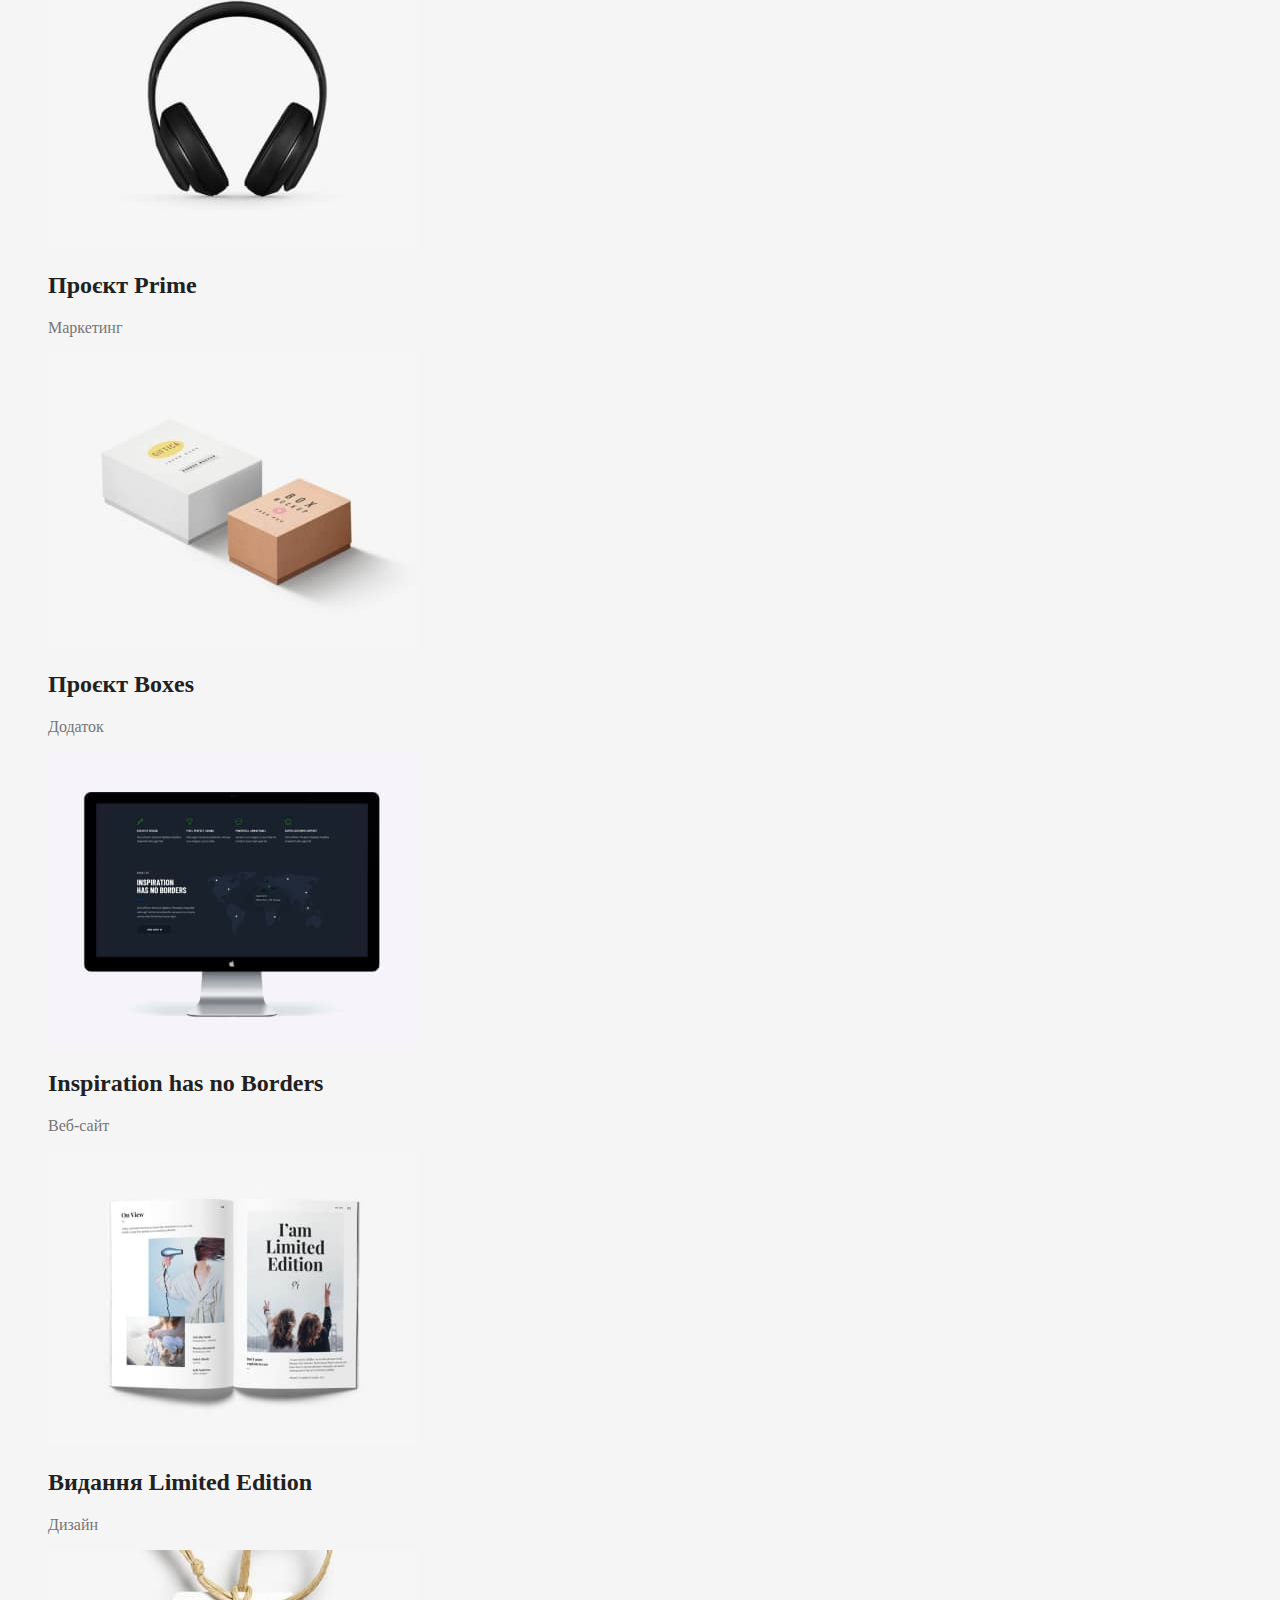
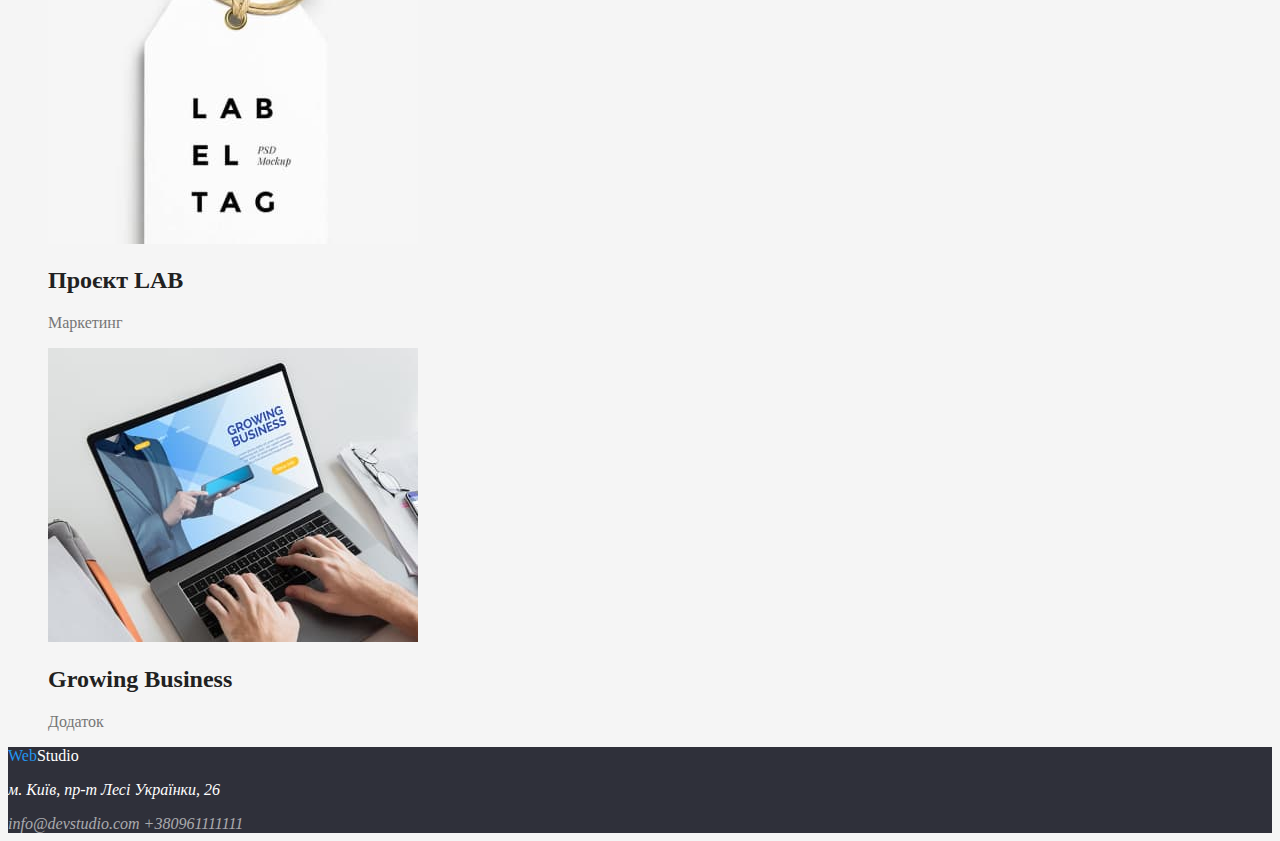
==== commit be04a3fc: "Доробив дз з кольорами." ====
--- a/portfolio.html
+++ b/portfolio.html
@@ -12,7 +12,8 @@
 
     <header>
       <a href=" https://bodia0210.github.io/goit-markup-hw-01/ " class="logo"
-        >WebStudio</a
+        >Web<span>Studio</span>
+        </a
       >
 
       <!--navimenu-->
@@ -125,12 +126,14 @@
       </figure>
     </main>
 
-    <footer class="basement">
-      <a href=" https://bodia0210.github.io/goit-markup-hw-01/">WebStudio</a>
+    <footer>
+      <a href=" https://bodia0210.github.io/goit-markup-hw-01/"
+      class="logo-footer" >Web<span>Studio</span>
+    </a>
       <address>
-        <p>м. Київ, пр-т Лесі Українки, 26</p>
-        <a href="info@devstudio.com">info@devstudio.com</a>
-        <a href="tel:+380961111111">+380961111111</a>
+        <p class="location">м. Київ, пр-т Лесі Українки, 26</p>
+        <a href="info@devstudio.com" class="footer-link">info@devstudio.com</a>
+        <a href="tel:+380961111111" class="footer-link">+380961111111</a>
       </address>
     </footer>
   </body>
--- a/css/styles.css
+++ b/css/styles.css
@@ -12,10 +12,13 @@
 p {color: #757575;}
 
 /* logo */
-.logo {color: #000000;}
-.logo:hover,
-.logo:focus {color: #2196F3;}
-
+.logo {color:#2196F3;}
+.logo {
+  color: #2196F3;
+}
+.logo span {
+  color: #000000;
+}
 /* navimenu */
 .site-nav .link 
  {color:#212121 ;}
@@ -38,6 +41,16 @@
   background-color: blue;
   color: white;}
 
+  /* footer */
+  
+footer {
+      background-color:#2F303A ;}
+
+.logo-footer {color: #2196F3;}
+.logo-footer span {color: #FFFFFF;}
+.location {color: #FFFFFF;}
+  
+  
   /* portf-page */
 
   /* portf-menu */
@@ -47,4 +60,8 @@
     .portf-menu .filtr:hover,
     .portf-menu .filtr:focus {
       background-color: #2196F3;
-       color: #FFFFFF;}+       color: #FFFFFF;}
+
+.footer-link {
+  color: rgba(255, 255, 255, 0.6);;
+}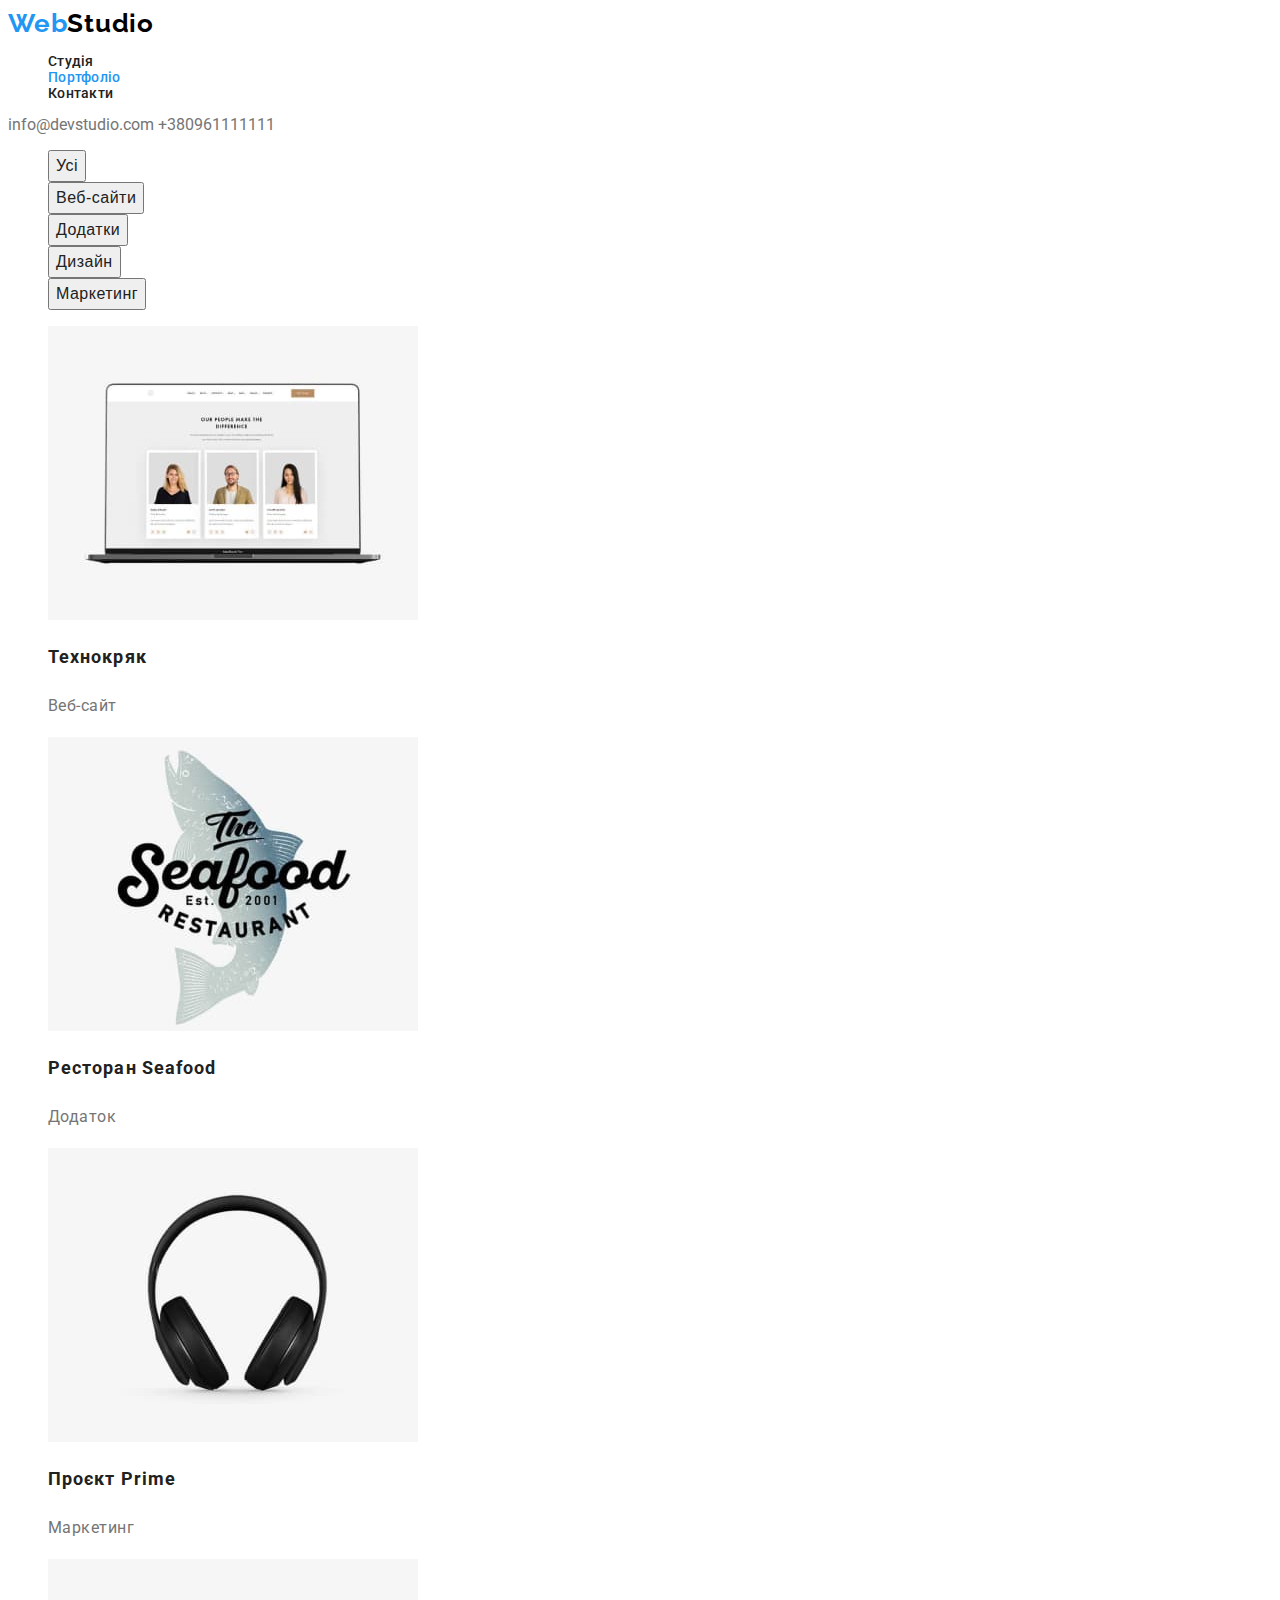
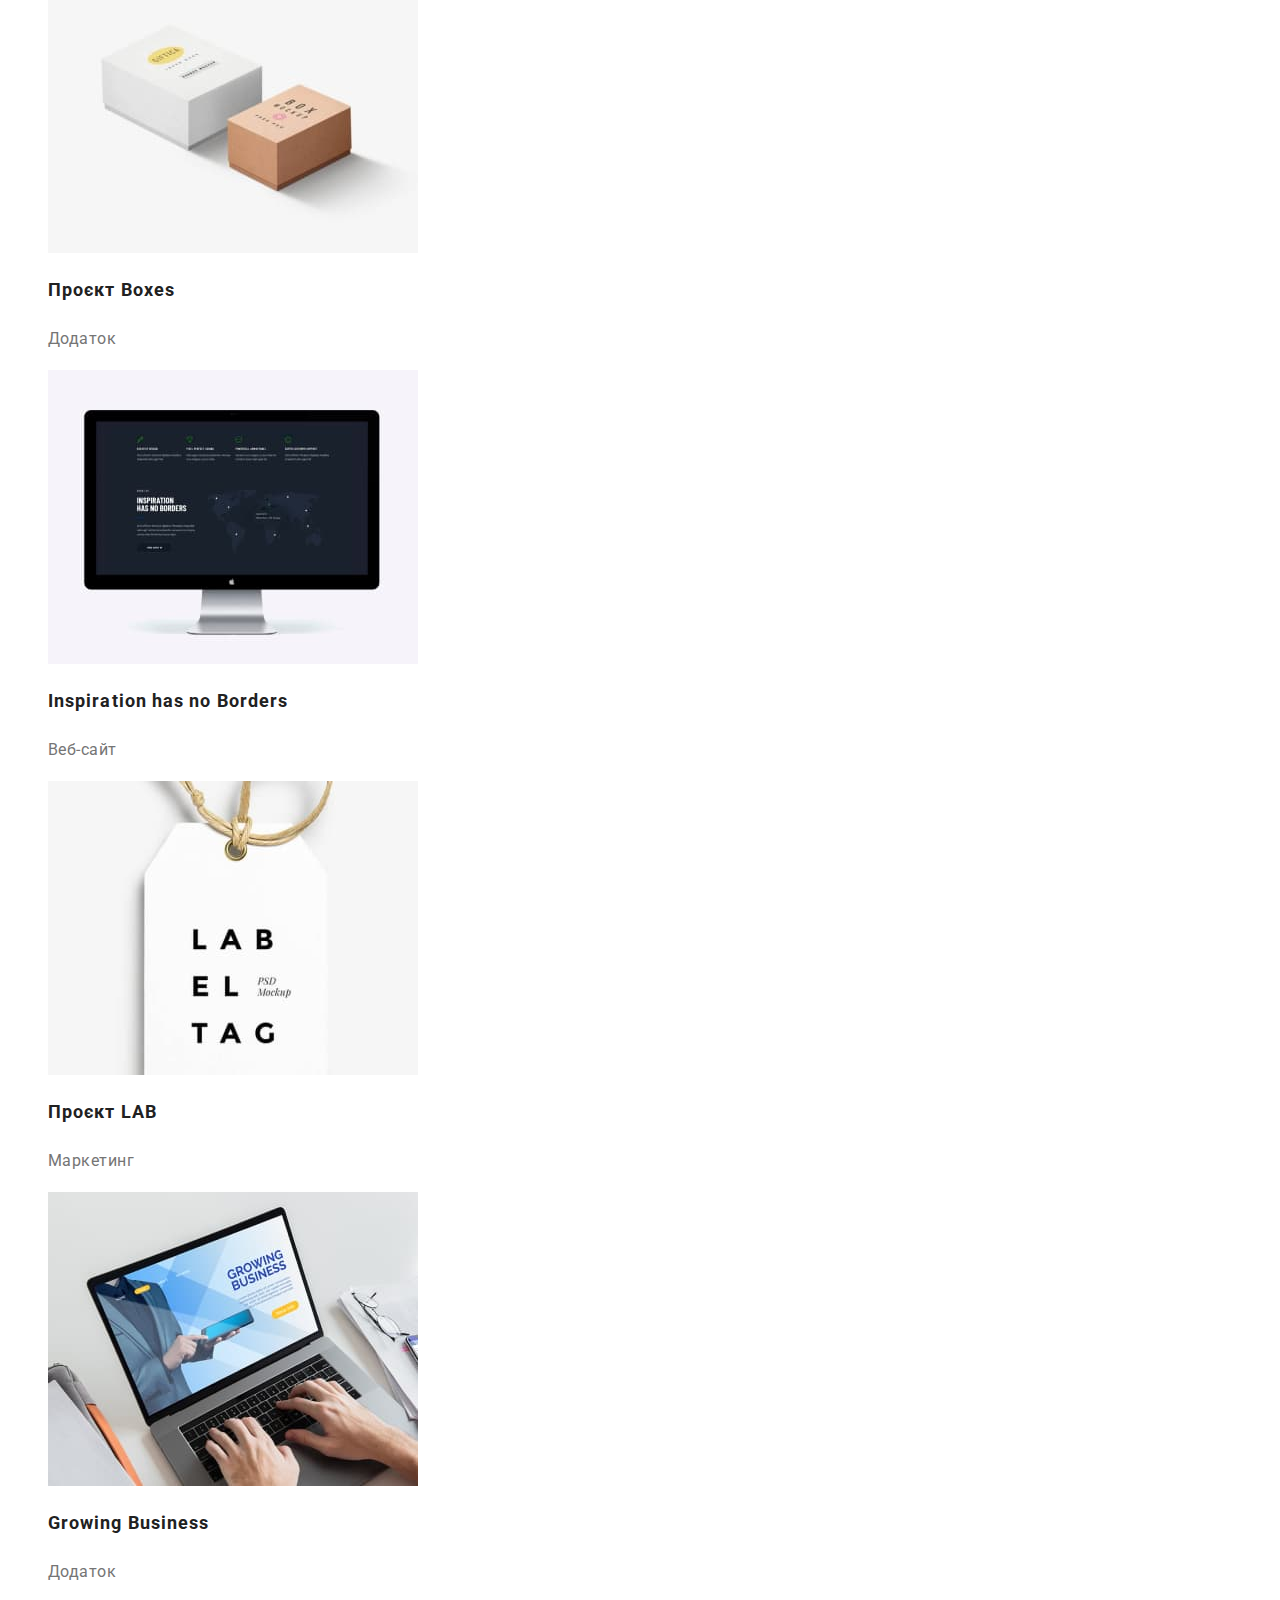
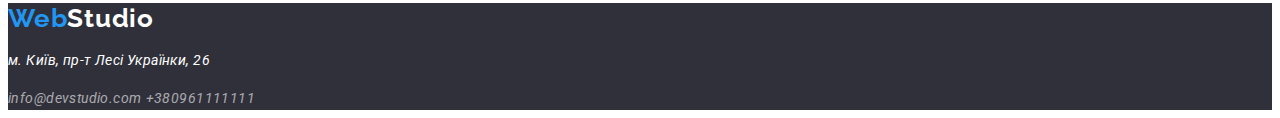
==== commit 183da37c: "Розмір тексту та шрифти" ====
--- a/portfolio.html
+++ b/portfolio.html
@@ -1,139 +1,136 @@
 <!DOCTYPE html>
-<html lang="ua">
+<html lang="uk">
   <head>
     <meta charset="UTF-8" />
     <meta http-equiv="X-UA-Compatible" content="IE=edge" />
     <meta name="viewport" content="width=device-width, initial-scale=1.0" />
     <title>Document</title>
+    <link rel="preconnect" href="https://fonts.googleapis.com" />
+    <link rel="preconnect" href="https://fonts.gstatic.com" crossorigin />
+    <link
+      href="https://fonts.googleapis.com/css2?family=Raleway:wght@700&family=Roboto:wght@400;500;700;900&display=swap"
+      rel="stylesheet"
+    />
     <link rel="stylesheet" href="css/styles.css" />
   </head>
-  <body>
-    <!--logo-->
+  <body class="body">
+    <header>
+      <!-- logo-heder -->
 
-    <header>
-      <a href=" https://bodia0210.github.io/goit-markup-hw-01/ " class="logo"
+      <a
+        href=" https://bodia0210.github.io/goit-markup-hw-01/ "
+        class="logo-heder"
         >Web<span>Studio</span>
-        </a
-      >
+      </a>
 
       <!--navimenu-->
 
-      <nav class="navimenu">
+      <nav>
         <ul class="site-nav">
-          <li><a href="./index.html" class="link">Студія</a></li>
-          <li><a href="#" class="link current">Портфоліо</a></li>
-          <li><a href="#" class="link">Контакти</a></li>
+          <li><a href="./index.html">Студія</a></li>
+          <li><a href="#" class="link">Портфоліо</a></li>
+          <li><a href="#">Контакти</a></li>
         </ul>
       </nav>
 
-      <a class="letter" href="email:info@devstudio.com ">info@devstudio.com</a>
-      <a class="call" href="tel:+380961111111">+380961111111</a>
+      <a href="mailto:info@devstudio.com " class="contacts"
+        >info@devstudio.com</a
+      >
+      <a href="tel:+380961111111" class="contacts">+380961111111</a>
     </header>
     <main>
       <!--hero-->
+
       <section>
         <!--Button-->
-        <ul class="portf-menu">
-          <h1 >
-            <li><button class="filtr">Усі</button></li>
-            <li><button class="filtr">Веб-сайти</button></li>
-            <li><button class="filtr">Додатки</button></li>
-            <li><button class="filtr">Дизайн</button></li>
-            <li><button class="filtr">Маркетинг</button></li>
-          </h1>
+
+        <h1 hidden>WebStudio</h1>
+
+        <ul>
+          <li><button class="filr-button">Усі</button></li>
+          <li><button class="filr-button">Веб-сайти</button></li>
+          <li><button class="filr-button">Додатки</button></li>
+          <li><button class="filr-button">Дизайн</button></li>
+          <li><button class="filr-button">Маркетинг</button></li>
         </ul>
       </section>
       <!--Foto-->
 
-      <figure>
-        <img src="images/portf1.jpg" alt="tehnokriak website" width="370" />
-        <figcaption>
-          <h2>Технокряк</h2>
-          <p>Веб-сайт</p>
-        </figcaption>
-      </figure>
+      <ul>
+        <li>
+          <a href="">
+            <img src="images/portf1.jpg" alt="tehnokriak website" width="370" />
+            <h2 class="projeck-name">Технокряк</h2>
+            <p class="project-type">Веб-сайт</p>
+          </a>
+        </li>
 
-      <figure>
-        <img
-          src="images/portf2.jpg"
-          alt="Poster New Orlean vs Golden Star"
-          width="370"
-        />
-        <figcaption>
-          <h2>Постер New Orlean vs Golden Star</h2>
-          <p>Дизайн</p>
-        </figcaption>
-      </figure>
+        <li>
+          <a href="">
+            <img src="images/portf3.jpg" alt="Restoran Seafood" width="370" />
+            <h2 class="projeck-name">Ресторан Seafood</h2>
+            <p class="project-type">Додаток</p>
+          </a>
+        </li>
 
-      <figure>
-        <img src="images/portf3.jpg" alt="Restoran Seafood" width="370" />
-        <figcaption>
-          <h2>Ресторан Seafood</h2>
-          <p>Додаток</p>
-        </figcaption>
-      </figure>
+        <li>
+          <a href="">
+            <img src="images/portf4.jpg" alt="Projekt Prime" width="370" />
+            <h2 class="projeck-name">Проєкт Prime</h2>
+            <p class="project-type">Маркетинг</p>
+          </a>
+        </li>
 
-      <figure>
-        <img src="images/portf4.jpg" alt="Projekt Prime" width="370" />
-        <figcaption>
-          <h2>Проєкт Prime</h2>
-          <p>Маркетинг</p>
-        </figcaption>
-      </figure>
+        <li>
+          <a href="">
+            <img src="images/portf5.jpg" alt="Projekt Boxes" width="370" />
+            <h2 class="projeck-name">Проєкт Boxes</h2>
+            <p class="project-type">Додаток</p>
+          </a>
+        </li>
 
-      <figure>
-        <img src="images/portf5.jpg" alt="Projekt Boxes" width="370" />
-        <figcaption>
-          <h2>Проєкт Boxes</h2>
-          <p>Додаток</p>
-        </figcaption>
-      </figure>
+        <li>
+          <a href="">
+            <img
+              src="images/portf6.jpg"
+              alt="web site Inspiration has no Borders"
+              width="370"
+            />
+            <h2 class="projeck-name">Inspiration has no Borders</h2>
+            <p class="project-type">Веб-сайт</p>
+          </a>
+        </li>
 
-      <figure>
-        <img
-          src="images/portf6.jpg"
-          alt="web site Inspiration has no Borders"
-          width="370"
-        />
-        <figcaption>
-          <h2>Inspiration has no Borders</h2>
-          <p>Веб-сайт</p>
-        </figcaption>
-      </figure>
+        <li>
+          <a href="">
+            <img src="images/portf8.jpg" alt="Projekt LAB" width="370" />
+            <h2 class="projeck-name">Проєкт LAB</h2>
+            <p class="project-type">Маркетинг</p>
+          </a>
+        </li>
 
-      <figure>
-        <img src="images/portf7.jpg" alt="Limited Edition" width="370" />
-        <figcaption>
-          <h2>Видання Limited Edition</h2>
-          <p>Дизайн</p>
-        </figcaption>
-      </figure>
-
-      <figure>
-        <img src="images/portf8.jpg" alt="Projekt LAB" width="370" />
-        <figcaption>
-          <h2>Проєкт LAB</h2>
-          <p>Маркетинг</p>
-        </figcaption>
-      </figure>
-
-      <figure>
-        <img src="images/portf9.jpg" alt="Growing Business" width="370" />
-        <figcaption>
-          <h2>Growing Business</h2>
-          <p>Додаток</p>
-        </figcaption>
-      </figure>
+        <li>
+          <a href="">
+            <img src="images/portf9.jpg" alt="Growing Business" width="370" />
+            <h2 class="projeck-name">Growing Business</h2>
+            <p class="project-type">Додаток</p>
+          </a>
+        </li>
+      </ul>
     </main>
 
     <footer>
-      <a href=" https://bodia0210.github.io/goit-markup-hw-01/"
-      class="logo-footer" >Web<span>Studio</span>
-    </a>
+      <a
+        href=" https://bodia0210.github.io/goit-markup-hw-01"
+        class="logo-footer"
+        >Web<span>Studio</span>
+      </a>
       <address>
-        <p class="location">м. Київ, пр-т Лесі Українки, 26</p>
-        <a href="info@devstudio.com" class="footer-link">info@devstudio.com</a>
-        <a href="tel:+380961111111" class="footer-link">+380961111111</a>
+        <p class="address">м. Київ, пр-т Лесі Українки, 26</p>
+        <a href="info@devstudio.com" class="footer-contacts"
+          >info@devstudio.com</a
+        >
+        <a href="tel:+380961111111" class="footer-contacts">+380961111111</a>
       </address>
     </footer>
   </body>
--- a/css/styles.css
+++ b/css/styles.css
@@ -1,67 +1,198 @@
-body {
-  background-color: #F5F5F5;
- color: #212121; 
+/* general styles */
+:root {
+  --main-color: #212121;
+  --second-color: #757575;
 }
-a {text-decoration: none;
-color: #757575;}
 
-a:hover, a:focus {color: #2196F3;}
+.body {
+  font-family: "Roboto", sans-serif;
+}
 
-ul {list-style: none;}
+a {
+  text-decoration: none;
+  color: var(--main-color);
+}
 
-p {color: #757575;}
+a:hover,
+a:focus {
+  color: #2196f3;
+}
 
-/* logo */
-.logo {color:#2196F3;}
-.logo {
-  color: #2196F3;
+ul {
+  list-style: none;
 }
-.logo span {
+/* logo-heder */
+
+.logo-heder {
+  font-family: "Raleway";
+  font-weight: 700;
+  font-size: 26px;
+  line-height: calc(31 / 26);
+  letter-spacing: 0.03em;
+  color: #2196f3;
+}
+.logo-heder > span {
   color: #000000;
 }
+
 /* navimenu */
-.site-nav .link 
- {color:#212121 ;}
 
-.site-nav .link:hover,
-.site-nav .link:focus 
-{ color: #2196F3;}
+.site-nav {
+  font-family: "Roboto";
+  font-weight: 500;
+  font-size: 14px;
+  line-height: calc(16 / 14);
+  letter-spacing: 0.02em;
+}
 
-.site-nav .link.current {
-color: #2196F3;
+.site-nav .link {
+  color: #2196f3;
+}
+
+.contacts {
+  color: var(--second-color);
 }
 
 /* hero */
 
 .hero {
-  background-color: #2F303A;
-  color: #FFFFFF;
-} 
-.button {
-  background-color: blue;
-  color: white;}
+  background-color: #2f303a;
+}
 
-  /* footer */
-  
+.hero-title {
+  font-weight: 900;
+  font-size: 44px;
+  line-height: calc(60 / 44);
+  letter-spacing: 0.06em;
+  text-transform: uppercase;
+  color: #ffffff;
+}
+
+.hero-button {
+  font-weight: 700;
+  font-size: 16px;
+  line-height: calc(30 / 16);
+  color: #ffffff;
+  background-color: #2196f3;
+}
+
+/* fetures */
+
+.fetures-title {
+  font-weight: 700;
+  font-size: 14px;
+  line-height: calc(16 / 14);
+  letter-spacing: 0.03em;
+  color: var(--main-color);
+}
+
+.fetures-text {
+  font-weight: 400;
+  font-size: 14px;
+  line-height: calc(24 / 14);
+  letter-spacing: 0.03em;
+  color: var(--second-color);
+}
+
+/* activity */
+
+.activity-title {
+  font-weight: 700;
+  font-size: 36px;
+  line-height: calc(42 / 36);
+  letter-spacing: 0.03em;
+  color: var(--main-color);
+}
+
+/* our team */
+
+.team {
+  font-weight: 700;
+  font-size: 36px;
+  line-height: calc(42 / 36);
+  letter-spacing: 0.03em;
+  color: var(--main-color);
+}
+
+.name {
+  font-weight: 500;
+  font-size: 16px;
+  line-height: calc(19 / 16);
+  letter-spacing: 0.03em;
+  color: var(--main-color);
+}
+
+.position {
+  font-weight: 400;
+  font-size: 16px;
+  line-height: calc(19 / 16);
+  letter-spacing: 0.03em;
+  color: var(--second-color);
+}
+
+/* footer */
+
 footer {
-      background-color:#2F303A ;}
+  background-color: #2f303a;
+}
 
-.logo-footer {color: #2196F3;}
-.logo-footer span {color: #FFFFFF;}
-.location {color: #FFFFFF;}
-  
-  
-  /* portf-page */
+.logo-footer {
+  font-family: "Raleway";
+  font-style: normal;
+  font-weight: 700;
+  font-size: 26px;
+  line-height: calc(31 / 26);
+  letter-spacing: 0.03em;
+  color: #2196f3;
+}
 
-  /* portf-menu */
-  .portf-menu {
-    background-color: #F5F4FA;
-  }
-    .portf-menu .filtr:hover,
-    .portf-menu .filtr:focus {
-      background-color: #2196F3;
-       color: #FFFFFF;}
+.logo-footer > span {
+  color: #ffffff;
+}
 
-.footer-link {
-  color: rgba(255, 255, 255, 0.6);;
-}+.address {
+  font-weight: 400;
+  font-size: 14px;
+  line-height: calc(24 / 14);
+  letter-spacing: 0.03em;
+  color: #ffffff;
+}
+
+.footer-contacts {
+  font-weight: 400;
+  font-size: 14px;
+  line-height: calc(24 / 14);
+  letter-spacing: 0.03em;
+  color: rgba(255, 255, 255, 0.6);
+}
+
+/* portfolio page */
+
+.filr-button {
+  font-weight: 500;
+  font-size: 16px;
+  line-height: calc(26 / 16);
+  letter-spacing: 0.03em;
+  color: var(--main-color);
+}
+.filr-button:hover,
+.filr-button:focus {
+  background-color: #2196f3;
+  color: #ffffff;
+}
+
+.projeck-name {
+  font-weight: 700;
+  font-size: 18px;
+  line-height: calc(36 / 18);
+  letter-spacing: 0.06em;
+  color: var(--main-color);
+}
+
+.project-type {
+  font-weight: 400;
+  font-size: 16px;
+  line-height: calc(30 / 16);
+  letter-spacing: 0.03em;
+  color: var(--second-color);
+}
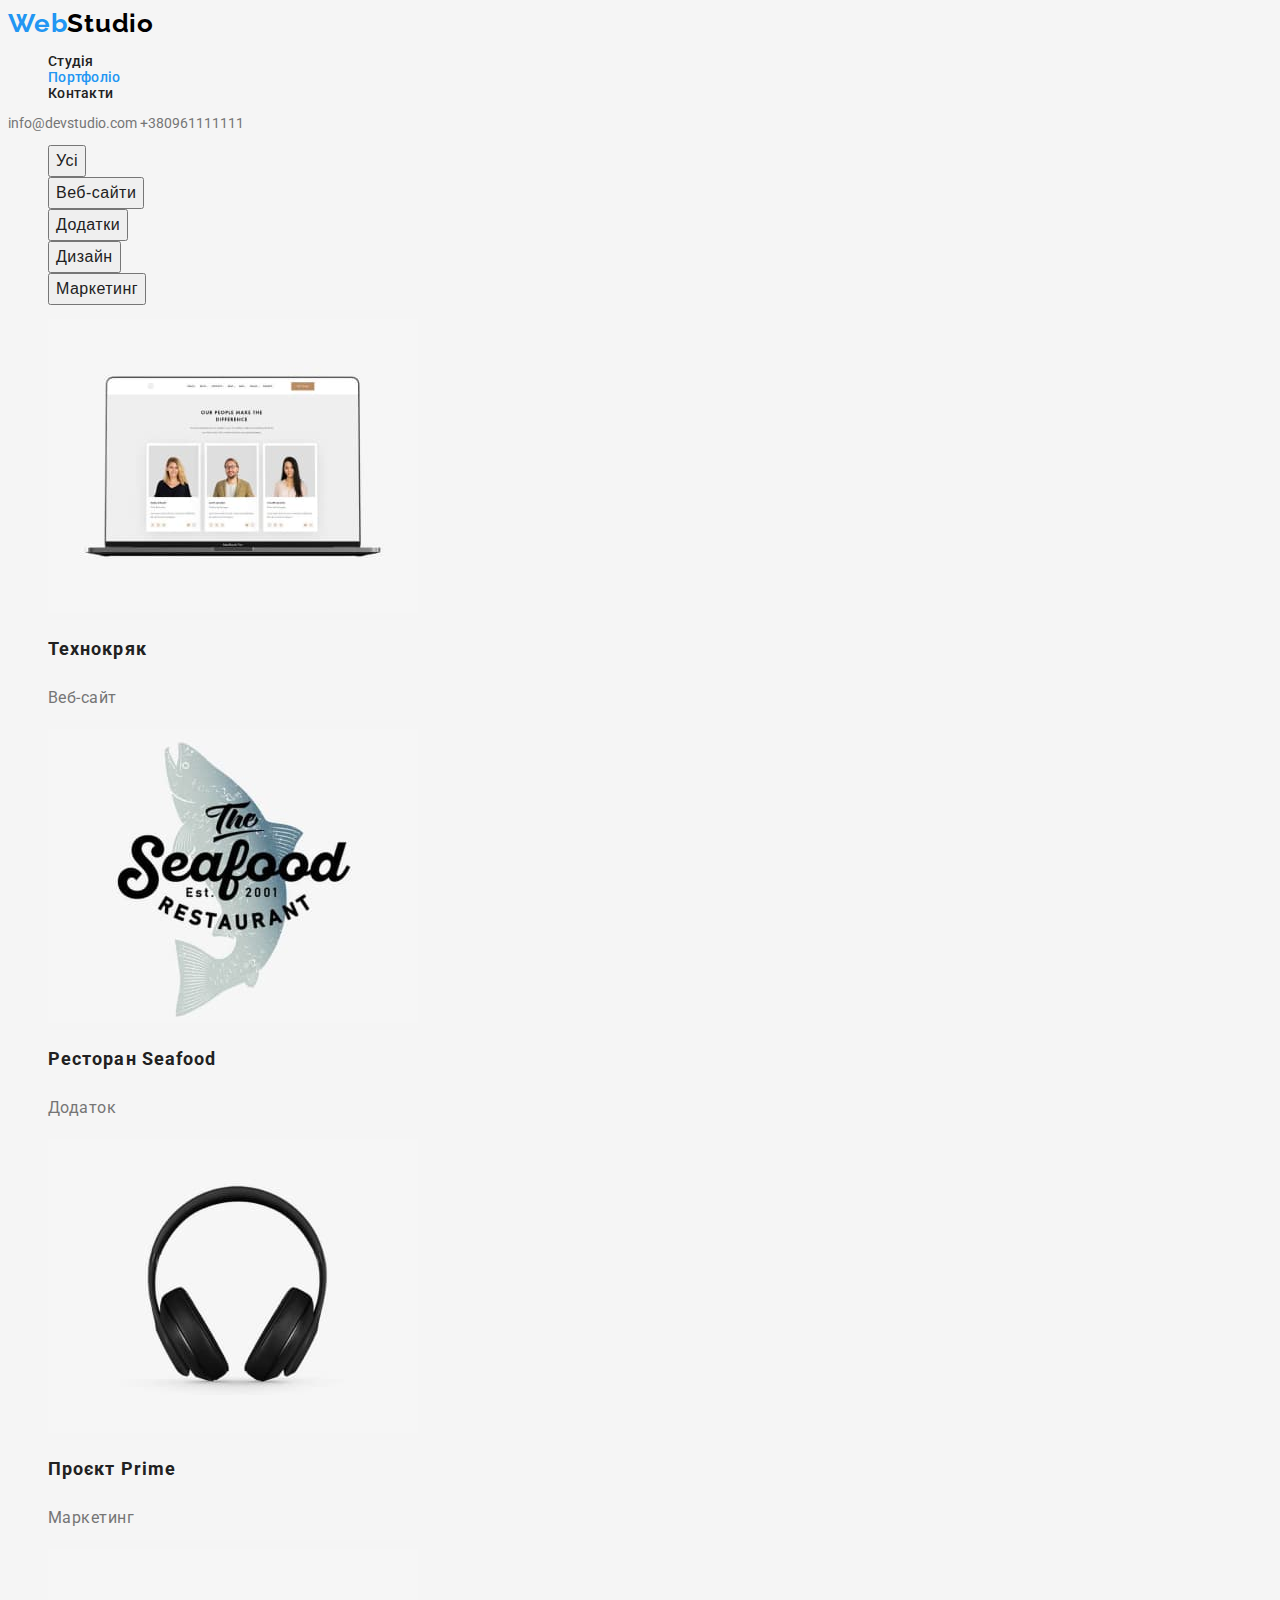
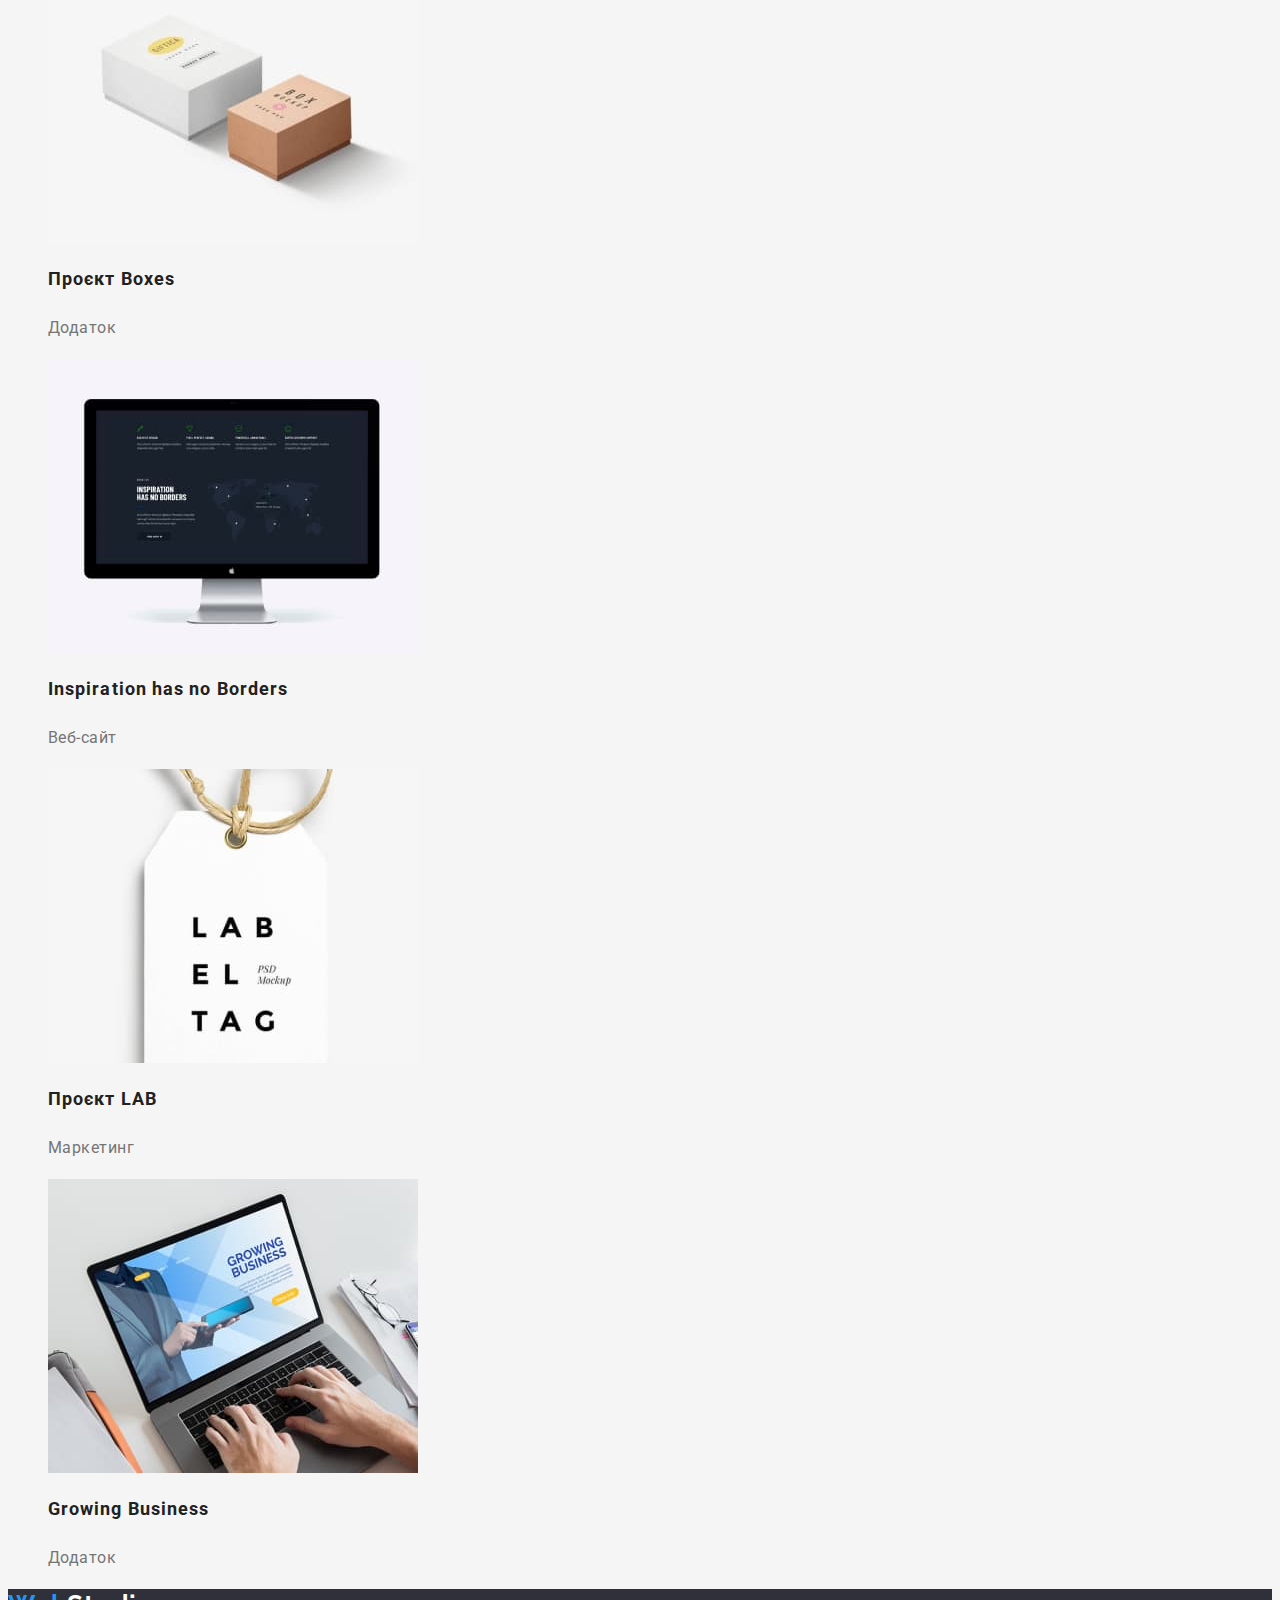
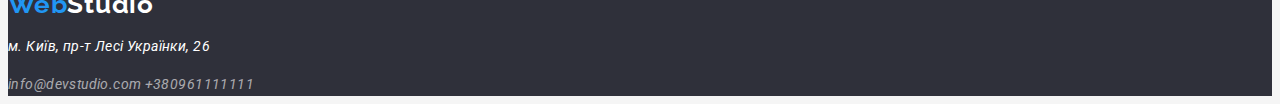
==== commit 487772b1: "Доопрацювання дз" ====
--- a/portfolio.html
+++ b/portfolio.html
@@ -47,11 +47,11 @@
         <h1 hidden>WebStudio</h1>
 
         <ul>
-          <li><button class="filr-button">Усі</button></li>
-          <li><button class="filr-button">Веб-сайти</button></li>
-          <li><button class="filr-button">Додатки</button></li>
-          <li><button class="filr-button">Дизайн</button></li>
-          <li><button class="filr-button">Маркетинг</button></li>
+          <li><button type="button" class="filr-button">Усі</button></li>
+          <li><button type="button" class="filr-button">Веб-сайти</button></li>
+          <li><button type="button" class="filr-button">Додатки</button></li>
+          <li><button type="button" class="filr-button">Дизайн</button></li>
+          <li><button type="button" class="filr-button">Маркетинг</button></li>
         </ul>
       </section>
       <!--Foto-->
--- a/css/styles.css
+++ b/css/styles.css
@@ -5,7 +5,9 @@
 }
 
 .body {
-  font-family: "Roboto", sans-serif;
+font-family: "Roboto", sans-serif;
+font-size: 14px;
+background-color: #F5F5F5;;
 }
 
 a {
@@ -40,7 +42,6 @@
 .site-nav {
   font-family: "Roboto";
   font-weight: 500;
-  font-size: 14px;
   line-height: calc(16 / 14);
   letter-spacing: 0.02em;
 }
@@ -69,6 +70,7 @@
 }
 
 .hero-button {
+  cursor: pointer;
   font-weight: 700;
   font-size: 16px;
   line-height: calc(30 / 16);
@@ -80,7 +82,6 @@
 
 .fetures-title {
   font-weight: 700;
-  font-size: 14px;
   line-height: calc(16 / 14);
   letter-spacing: 0.03em;
   color: var(--main-color);
@@ -88,7 +89,6 @@
 
 .fetures-text {
   font-weight: 400;
-  font-size: 14px;
   line-height: calc(24 / 14);
   letter-spacing: 0.03em;
   color: var(--second-color);
@@ -152,7 +152,6 @@
 
 .address {
   font-weight: 400;
-  font-size: 14px;
   line-height: calc(24 / 14);
   letter-spacing: 0.03em;
   color: #ffffff;
@@ -160,7 +159,6 @@
 
 .footer-contacts {
   font-weight: 400;
-  font-size: 14px;
   line-height: calc(24 / 14);
   letter-spacing: 0.03em;
   color: rgba(255, 255, 255, 0.6);
@@ -169,6 +167,7 @@
 /* portfolio page */
 
 .filr-button {
+  cursor: pointer;
   font-weight: 500;
   font-size: 16px;
   line-height: calc(26 / 16);
